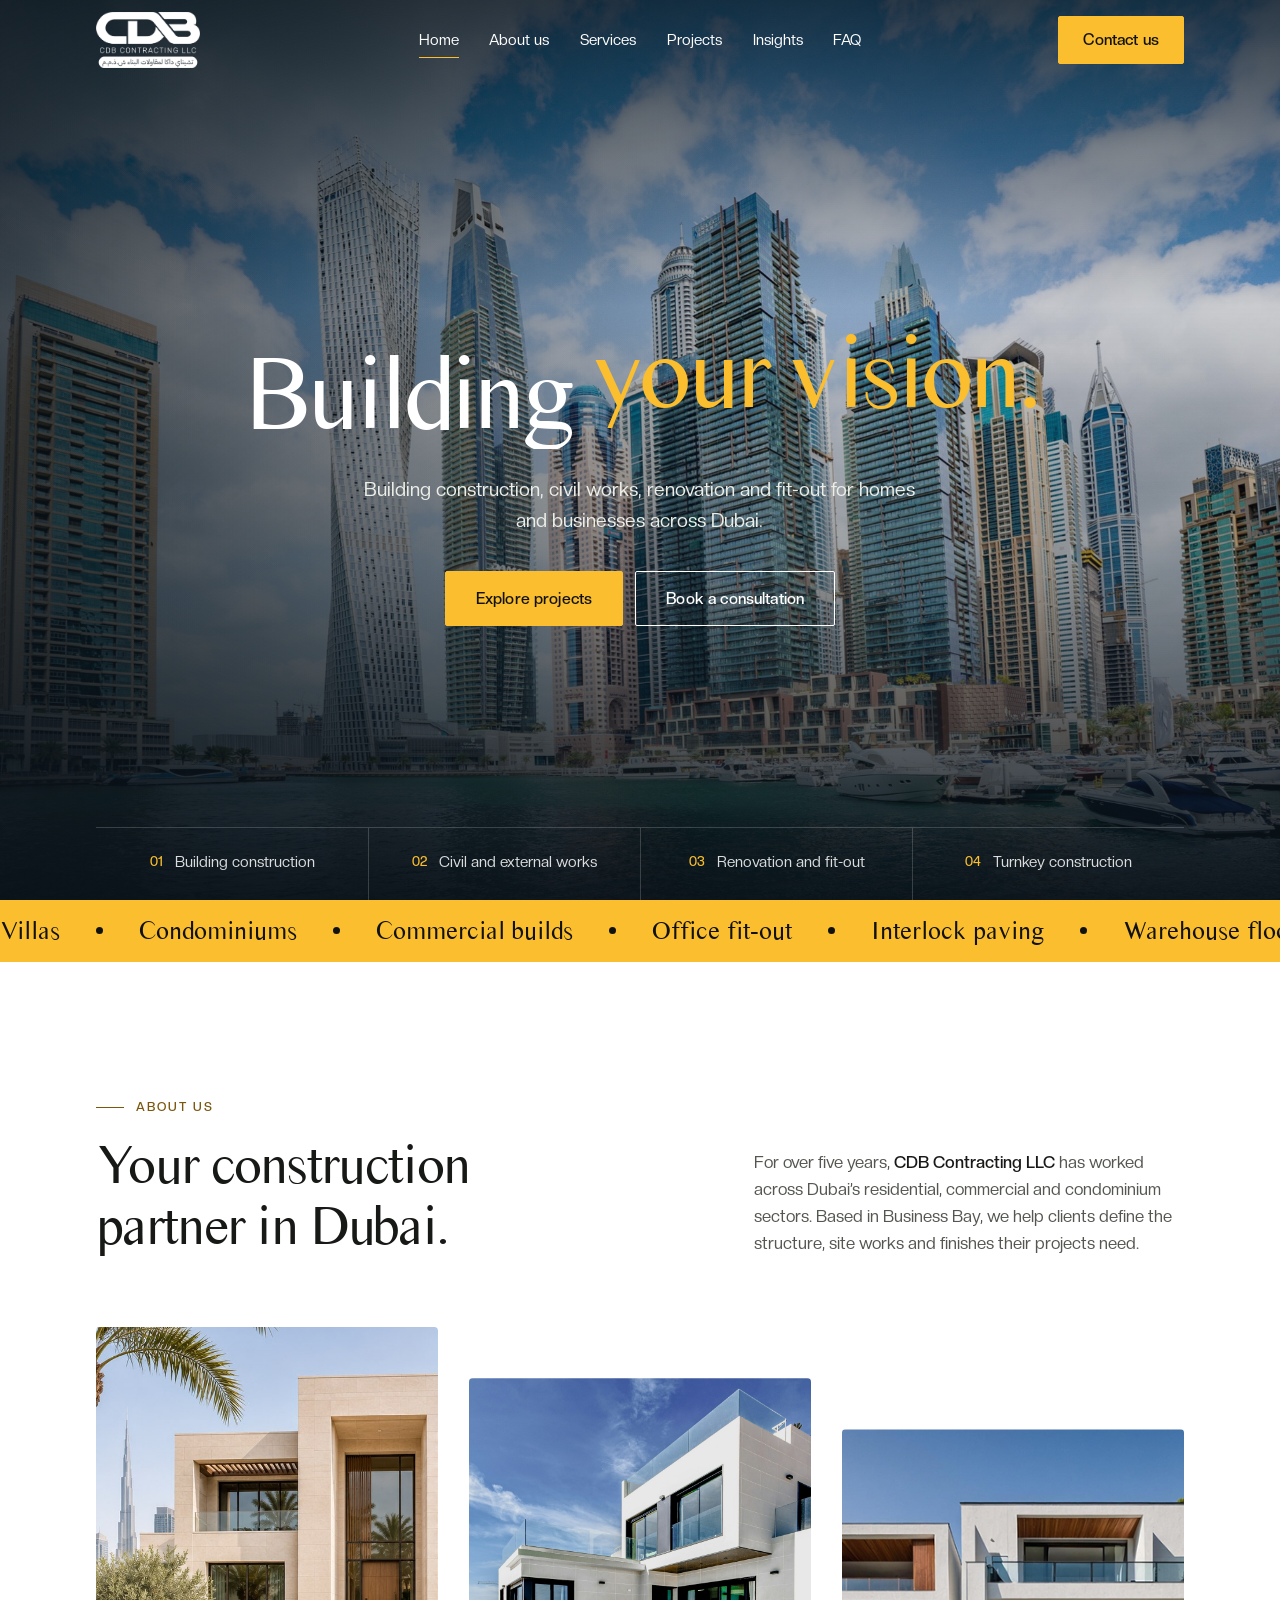
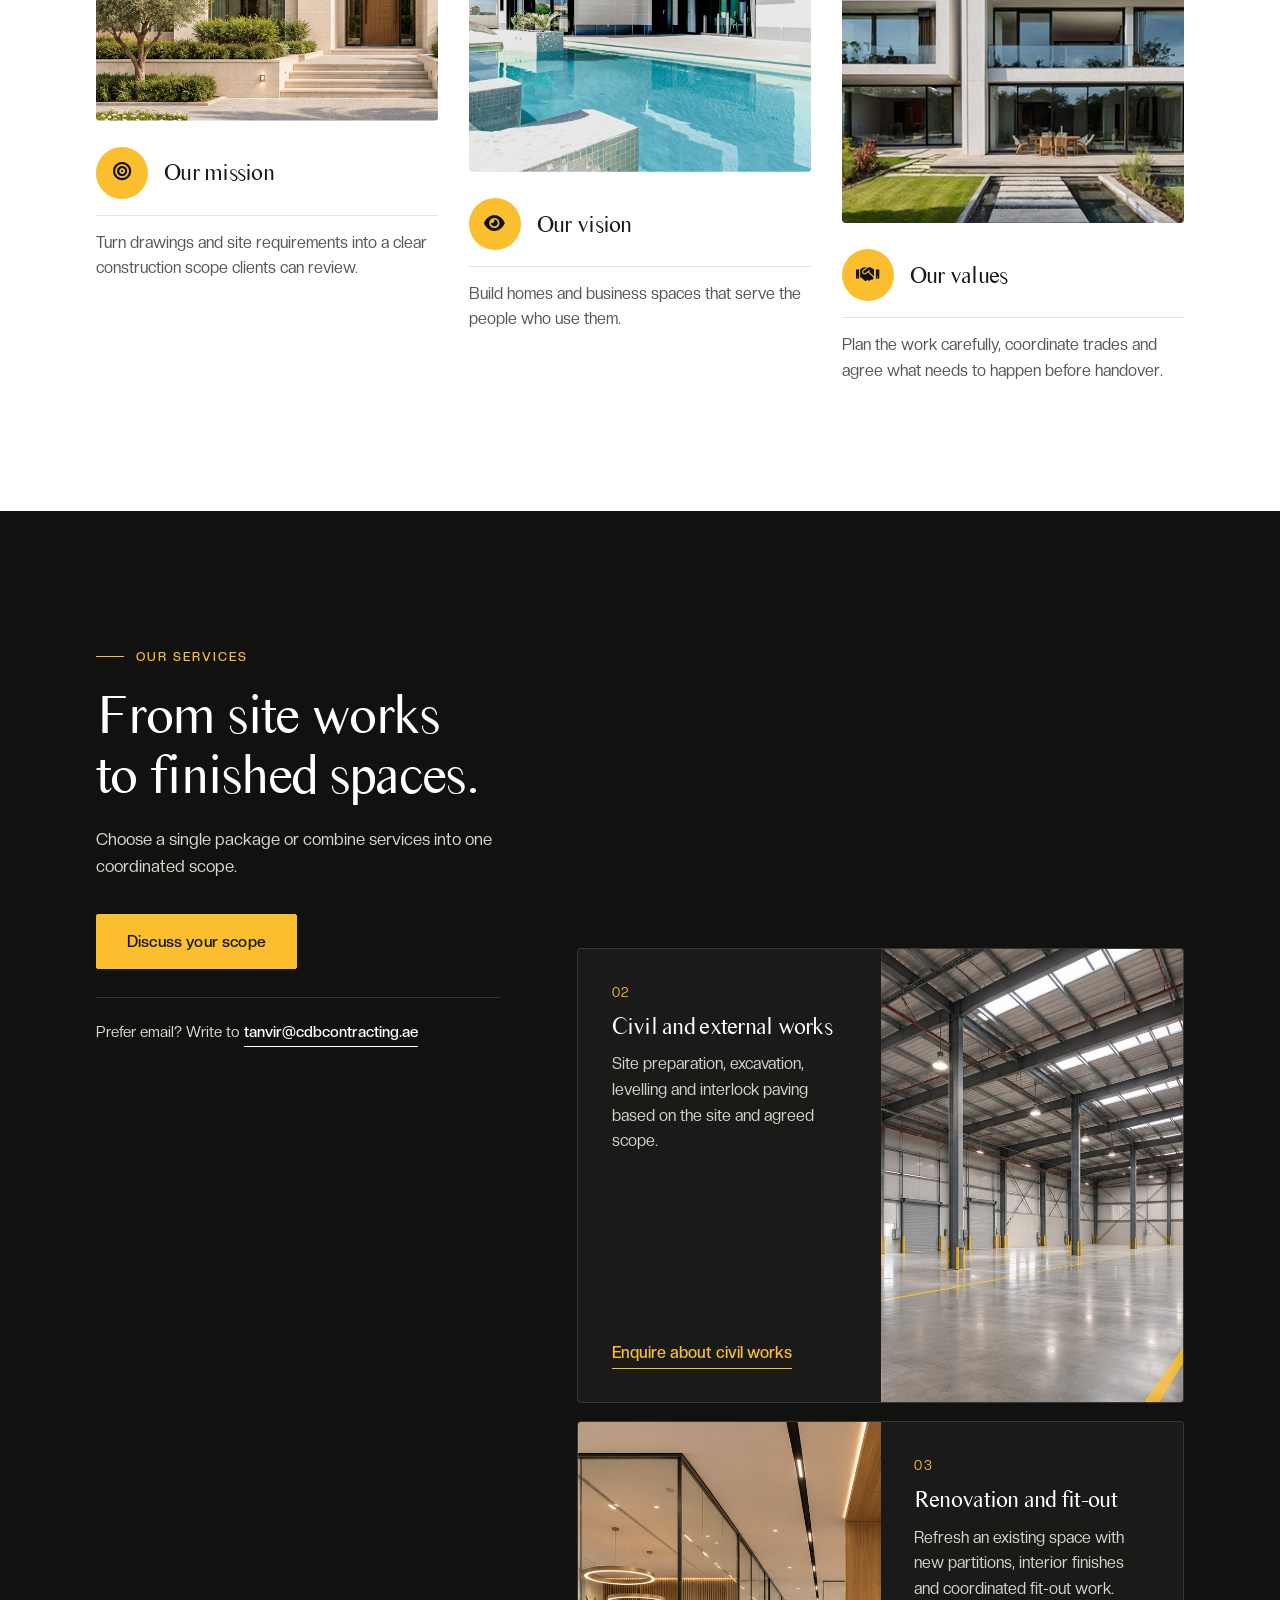
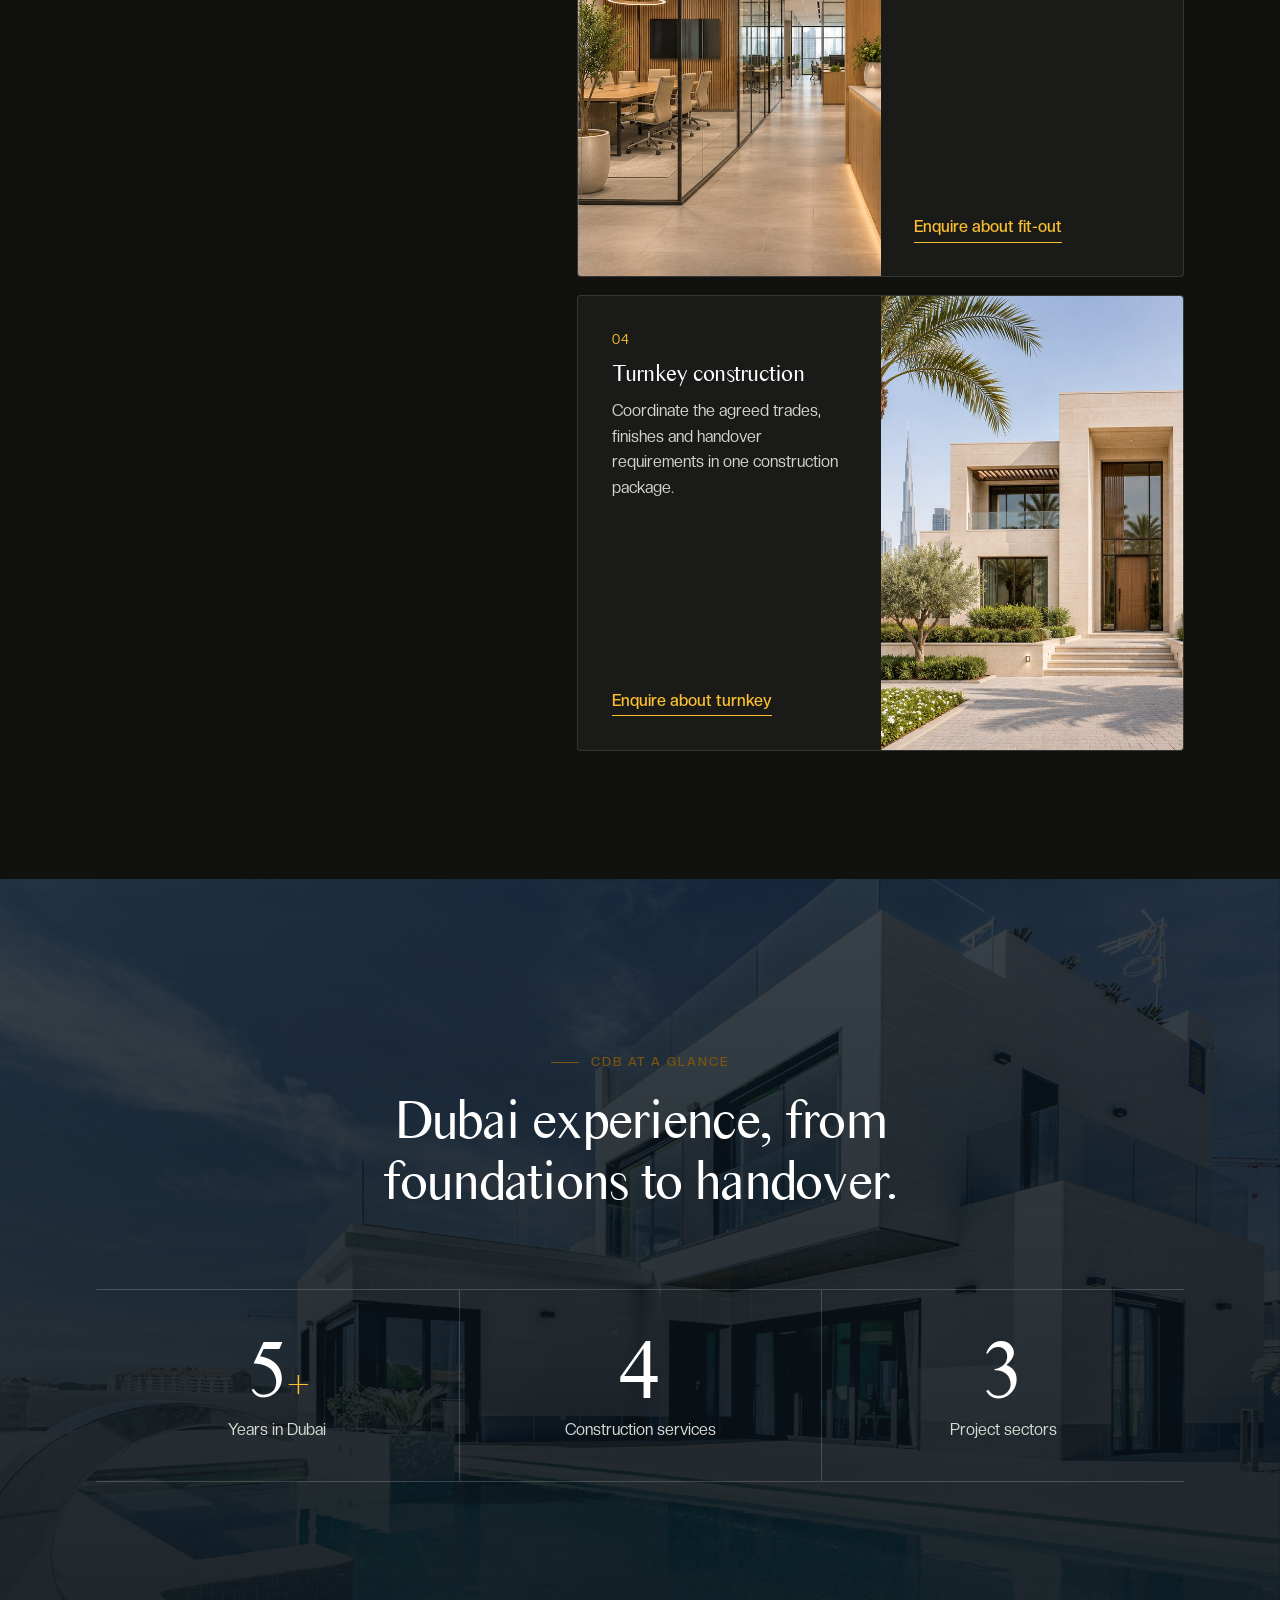
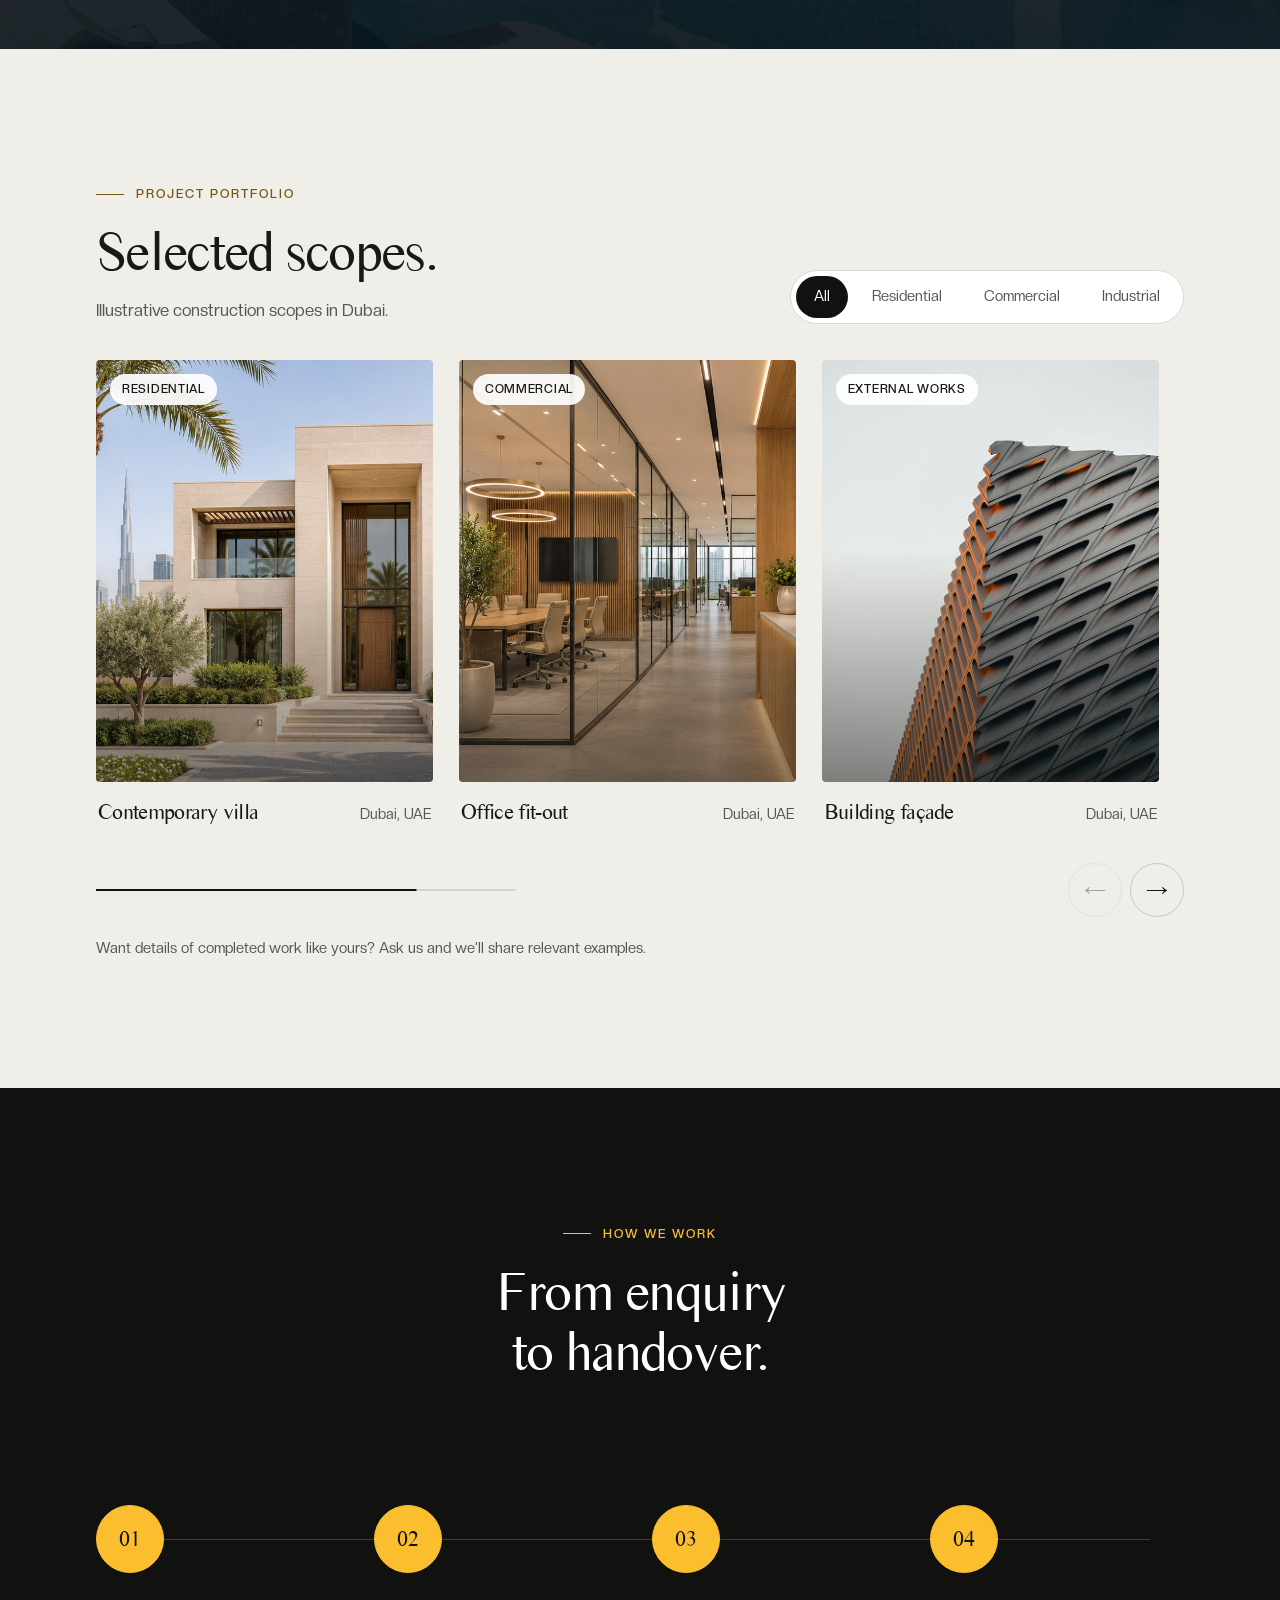
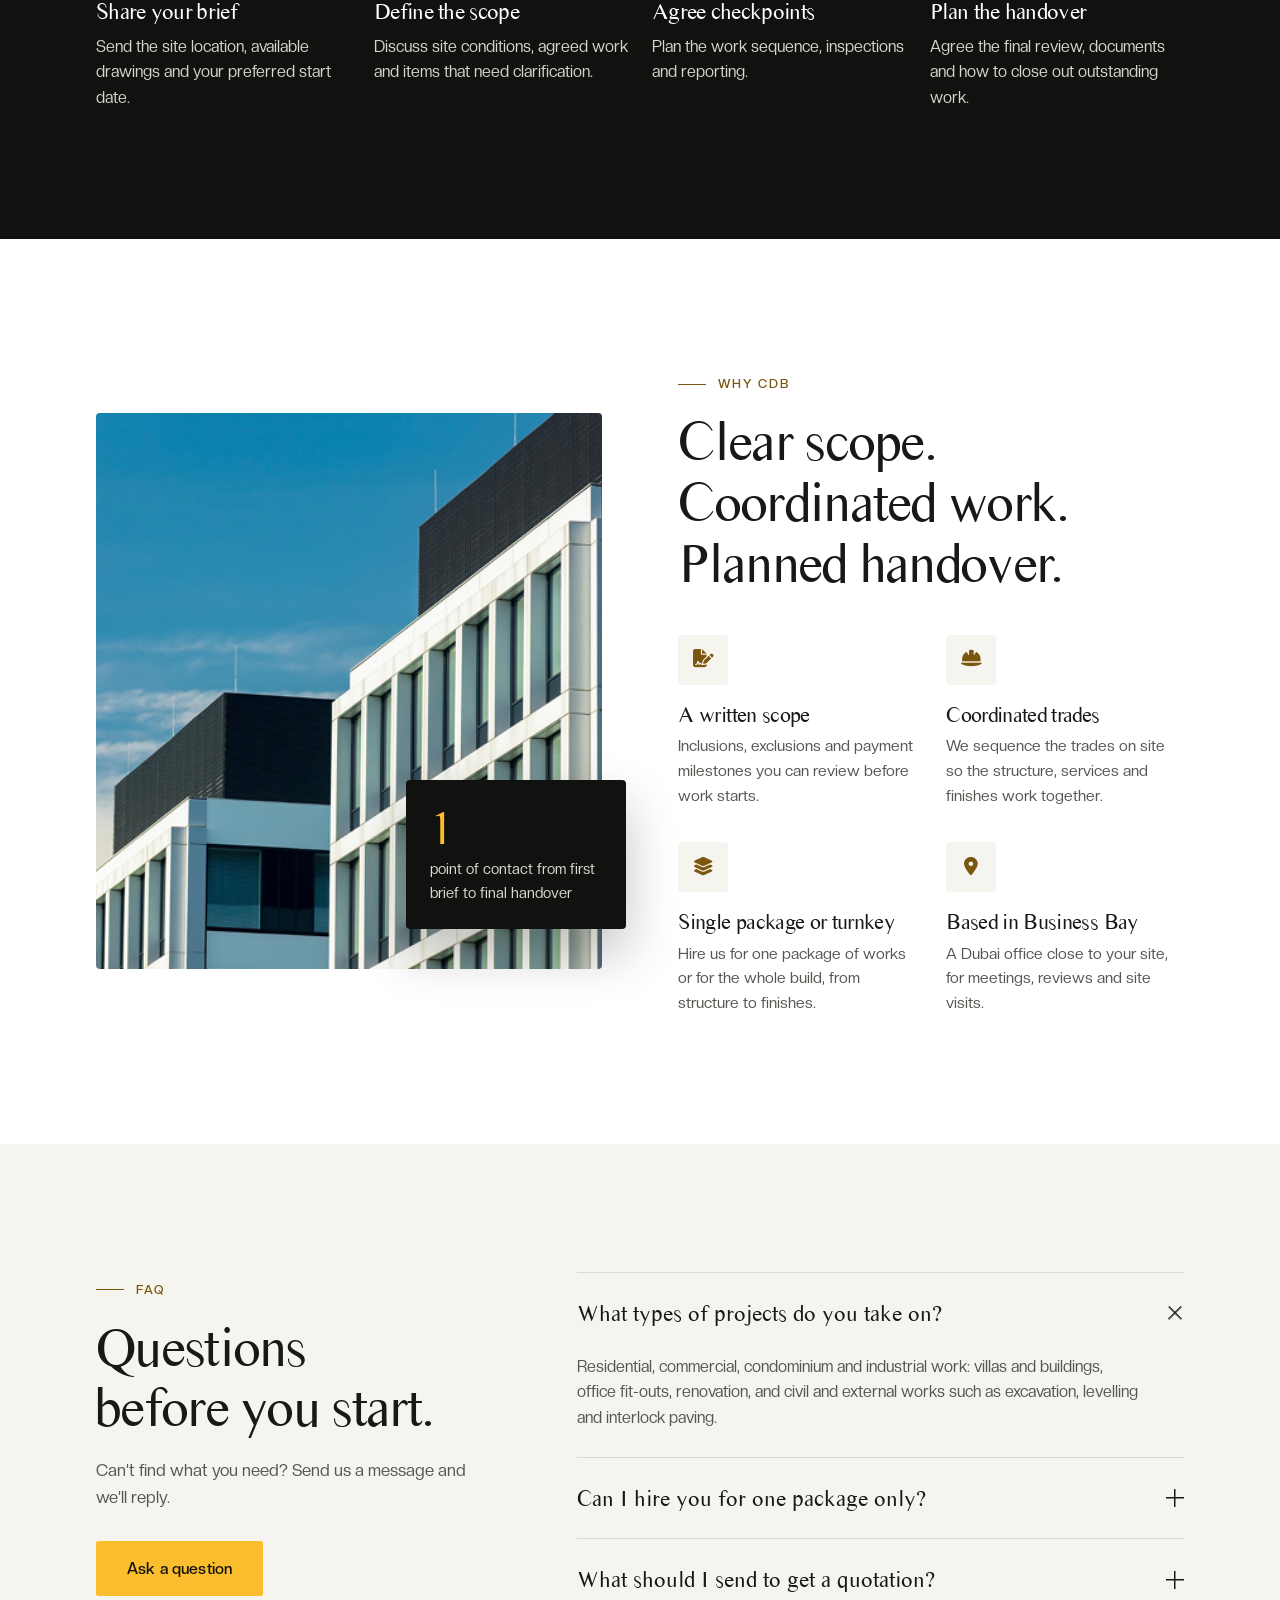
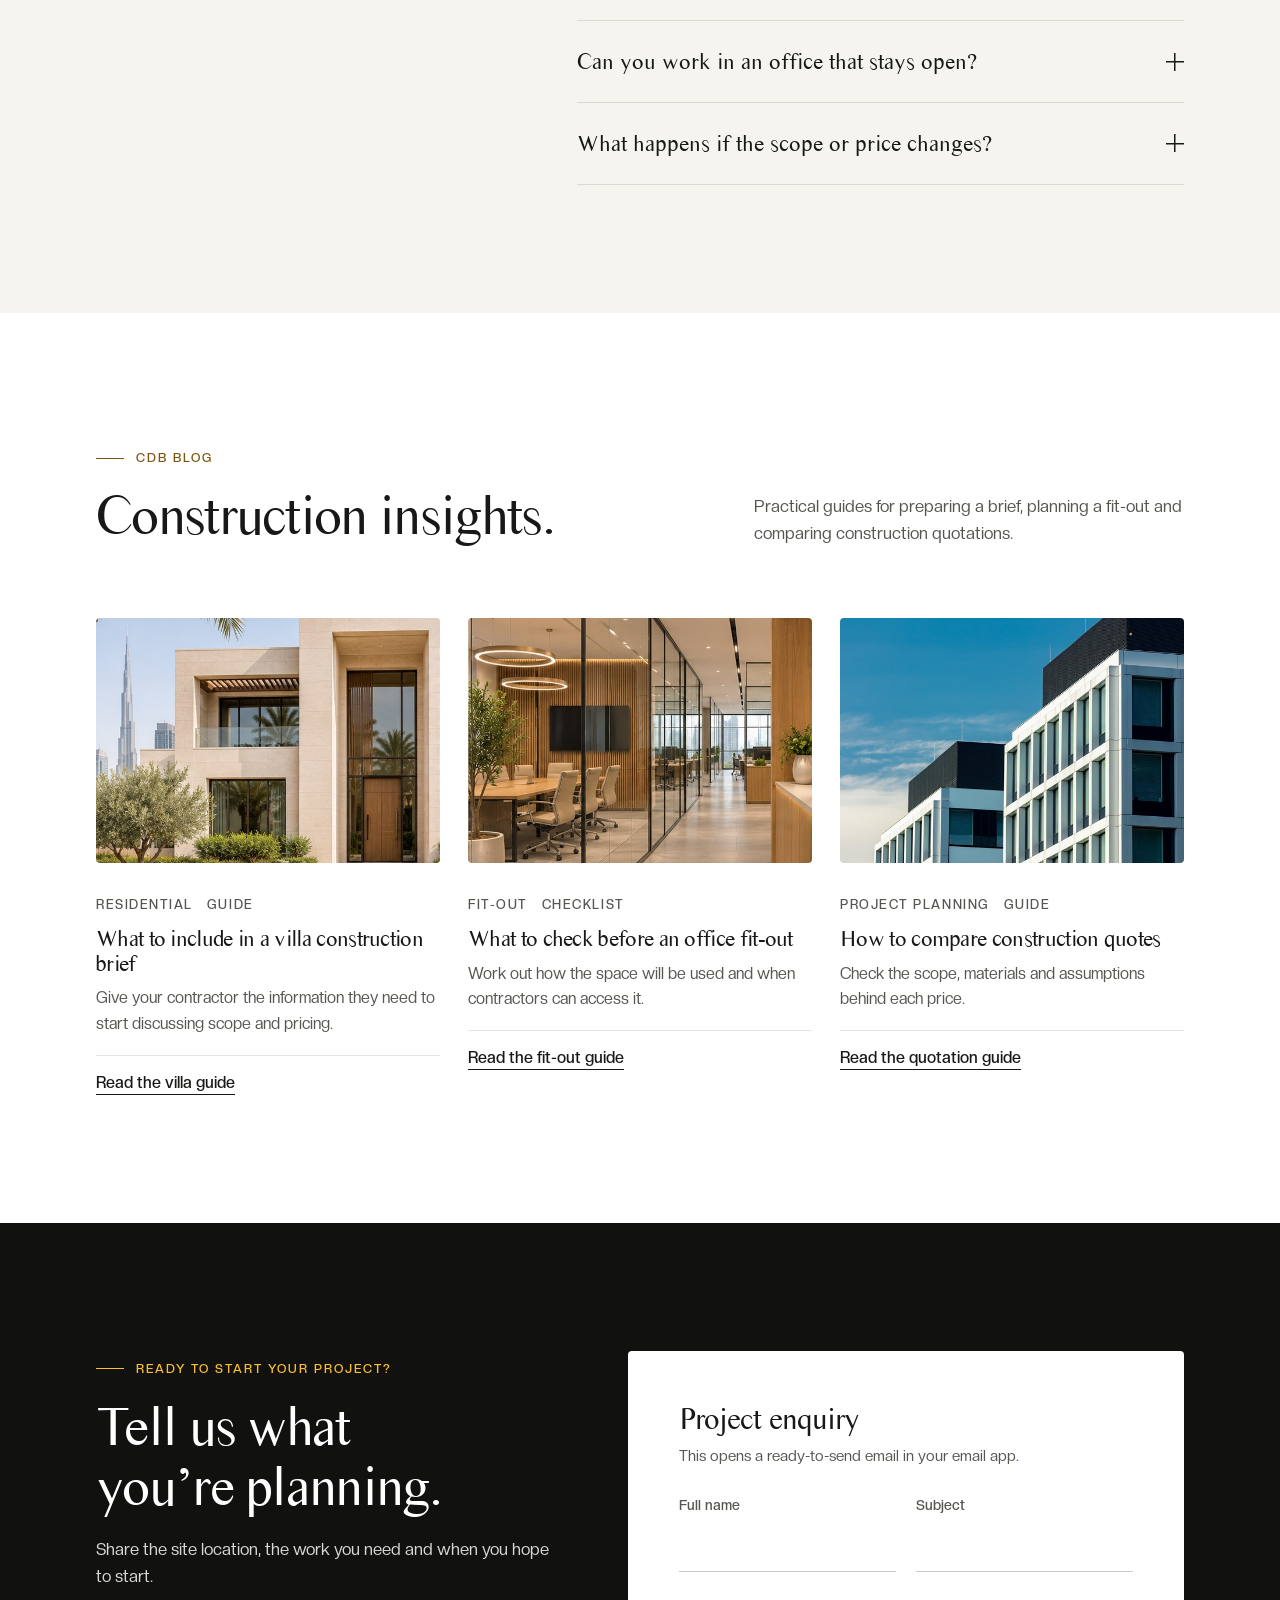
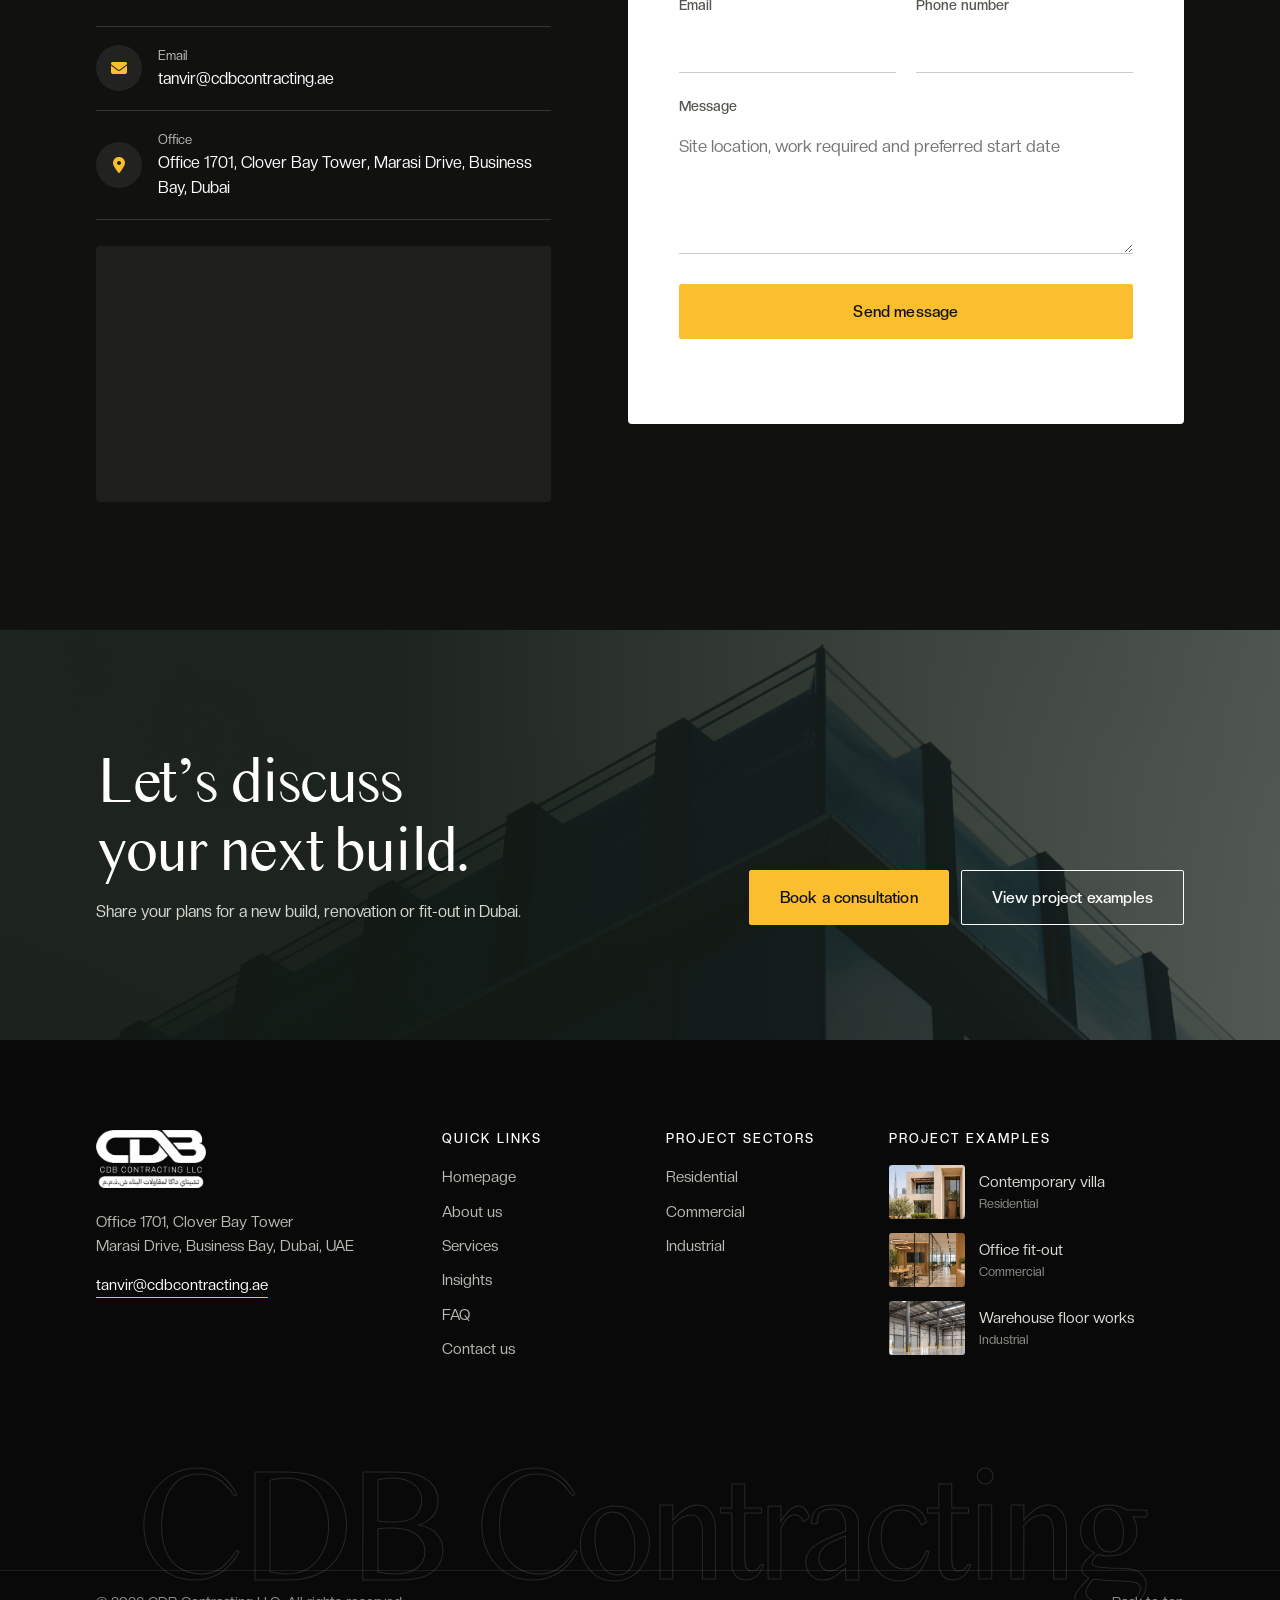
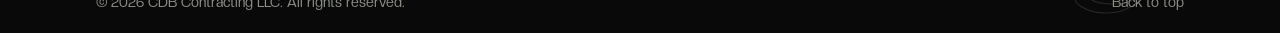
==== home.html @ 9f1231b7 "code update" ====
<!doctype html>
<html lang="en">
  <head>
    <meta charset="utf-8" />
    <meta name="viewport" content="width=device-width, initial-scale=1" />
    <meta
      name="description"
      content="CDB Contracting LLC is a Business Bay-based contractor for building construction, civil works, renovation, fit-out and turnkey projects across Dubai."
    />
    <meta name="theme-color" content="#111210" />
    <title>CDB Contracting LLC | Construction in Dubai</title>
    <link
      rel="preload"
      href="TIMESS__.ttf"
      as="font"
      type="font/ttf"
      crossorigin
    />
    <link
      rel="preload"
      href="CreatoDisplay-Regular.otf"
      as="font"
      type="font/otf"
      crossorigin
    />
    <link rel="preload" href="Herothree.jpg" as="image" />
    <!-- Font Awesome (icons for values, features and contact details) -->
    <link
      rel="stylesheet"
      href="https://cdnjs.cloudflare.com/ajax/libs/font-awesome/6.7.2/css/all.min.css"
    />
    <style>
      /* =========================================================
         Fonts & tokens
         ========================================================= */
      @font-face {
        font-family: TIMESS;
        src: url("TIMESS__.ttf") format("truetype");
        font-display: swap;
      }
      @font-face {
        font-family: "Creato Display";
        src: url("CreatoDisplay-Regular.otf") format("opentype");
        font-weight: 400;
        font-display: swap;
      }
      @font-face {
        font-family: "Creato Display";
        src: url("CreatoDisplay-Medium.otf") format("opentype");
        font-weight: 500;
        font-display: swap;
      }

      :root {
        --ink: #171916;
        --dark: #111210;
        --dark-2: #1a1b18;
        --paper: #ffffff;
        --sand: #f6f4ee;
        --stone: #efeee9;
        --muted: #535750;
        --line: #e5e5df;
        --accent: #fabe2e;
        --accent-2: #ffd774;
        --accent-ink: #7a560e; /* gold text on light backgrounds */
        --header-height: 80px;
        --heading: TIMESS, "Times New Roman", Georgia, serif;
        --body: "Creato Display", system-ui, sans-serif;
        --ease: cubic-bezier(0.2, 0.7, 0.2, 1);
      }

      *,
      *::before,
      *::after {
        box-sizing: border-box;
      }
      [hidden] {
        display: none !important;
      }
      html {
        scroll-behavior: smooth;
        scroll-padding-top: calc(var(--header-height) + 16px);
        -webkit-text-size-adjust: 100%;
      }
      body {
        margin: 0;
        color: var(--ink);
        background: var(--paper);
        font: 400 1rem/1.6 var(--body);
        -webkit-font-smoothing: antialiased;
        overflow-x: clip;
      }
      h1,
      h2,
      h3,
      h4,
      p,
      figure,
      dl,
      dd,
      ol,
      ul,
      blockquote {
        margin: 0;
      }
      ol,
      ul {
        padding: 0;
        list-style: none;
      }
      h1,
      h2,
      h3 {
        font-family: var(--heading);
        font-weight: 400;
        line-height: 1.08;
        letter-spacing: -0.03em;
      }
      h1 {
        font-size: clamp(3.2rem, 8.2vw, 8.4rem);
        line-height: 0.98;
        letter-spacing: -0.045em;
      }
      h2 {
        font-size: clamp(2.3rem, 4.4vw, 4.4rem);
        text-wrap: balance;
      }
      h3 {
        font-size: clamp(1.3rem, 1.9vw, 1.75rem);
      }
      a {
        color: inherit;
        text-decoration: none;
      }
      img {
        display: block;
        max-width: 100%;
        height: auto;
      }
      button,
      input,
      textarea {
        font: inherit;
        color: inherit;
      }
      button {
        cursor: pointer;
      }
      address {
        font-style: normal;
      }
      :focus-visible {
        outline: 3px solid #956407;
        outline-offset: 4px;
      }
      .dark :focus-visible,
      .hero :focus-visible {
        outline-color: var(--accent);
      }
      ::selection {
        background: var(--accent);
        color: var(--dark);
      }

      /* =========================================================
         Layout helpers
         ========================================================= */
      .wrap {
        width: 85%;
        margin-inline: auto;
      }
      .section {
        padding-block: clamp(80px, 10vw, 150px);
      }
      .dark {
        color: #fff;
        background: var(--dark);
      }
      .sand {
        background: var(--sand);
      }
      .tag {
        display: inline-flex;
        align-items: center;
        gap: 12px;
        margin-bottom: 18px;
        color: var(--accent-ink);
        font-size: 0.78rem;
        font-weight: 500;
        letter-spacing: 0.16em;
        text-transform: uppercase;
      }
      .tag::before {
        content: "";
        width: 28px;
        height: 1px;
        background: currentColor;
      }
      .dark .tag,
      .hero .tag {
        color: var(--accent);
      }
      .copy {
        max-width: 58ch;
        color: var(--muted);
        font-size: 1.05rem;
      }
      .dark .copy {
        color: #d9dad3;
      }
      .center {
        text-align: center;
      }
      .center .tag {
        justify-content: center;
      }
      .center .copy {
        margin-inline: auto;
      }
      .head-split {
        display: grid;
        grid-template-columns: minmax(0, 1.15fr) minmax(0, 0.85fr);
        gap: 24px clamp(32px, 6vw, 110px);
        align-items: end;
        margin-bottom: clamp(44px, 5.5vw, 80px);
      }

      /* =========================================================
         Buttons (no icons; fill slides in on hover)
         ========================================================= */
      .button {
        position: relative;
        isolation: isolate;
        overflow: hidden;
        display: inline-flex;
        align-items: center;
        justify-content: center;
        min-height: 54px;
        padding: 14px 30px;
        border: 1px solid var(--accent);
        border-radius: 2px;
        background: var(--accent);
        color: var(--dark);
        font-weight: 500;
        font-size: 0.98rem;
        letter-spacing: 0.01em;
        transition:
          color 0.35s var(--ease),
          border-color 0.35s var(--ease);
      }
      .button::before {
        content: "";
        position: absolute;
        inset: 0;
        z-index: -1;
        background: var(--dark);
        transform: scaleY(0);
        transform-origin: bottom;
        transition: transform 0.4s var(--ease);
      }
      .button:hover {
        color: #fff;
        border-color: var(--dark);
      }
      .button:hover::before {
        transform: scaleY(1);
      }
      .dark .button:hover,
      .hero .button:hover,
      .contact-banner .button:hover {
        color: var(--dark);
        border-color: #fff;
      }
      .dark .button::before,
      .hero .button::before,
      .contact-banner .button::before {
        background: #fff;
      }
      .button.secondary {
        background: transparent;
        color: inherit;
        border-color: currentColor;
      }
      .button.secondary::before {
        background: var(--accent);
      }
      .button.secondary:hover {
        color: var(--dark);
        border-color: var(--accent);
      }
      .text-link {
        display: inline-block;
        padding-bottom: 3px;
        background: linear-gradient(currentColor, currentColor) left bottom /
          100% 1px no-repeat;
        font-weight: 500;
        transition:
          background-size 0.4s var(--ease),
          color 0.2s;
      }
      .text-link:hover {
        background-size: 0 1px;
        background-position: right bottom;
      }

      .skip {
        position: fixed;
        z-index: 60;
        top: 8px;
        left: 8px;
        padding: 10px 15px;
        background: #fff;
        transform: translateY(-160%);
      }
      .skip:focus {
        transform: none;
      }

      /* =========================================================
         Header
         ========================================================= */
      .site-header {
        position: fixed;
        z-index: 30;
        inset: 0 0 auto;
        color: #fff;
        transition:
          background-color 0.3s,
          color 0.3s,
          box-shadow 0.3s,
          transform 0.4s var(--ease);
      }
      .site-header.is-scrolled {
        color: var(--ink);
        background: #fffffff2;
        -webkit-backdrop-filter: blur(12px);
        backdrop-filter: blur(12px);
        box-shadow: 0 1px 0 var(--line);
      }
      .site-header.is-hidden {
        transform: translateY(-100%);
      }
      .header-inner {
        min-height: var(--header-height);
        display: grid;
        grid-template-columns: 1fr auto 1fr;
        align-items: center;
        gap: 24px;
      }
      .brand {
        display: block;
        width: fit-content;
      }
      .brand img {
        width: 104px;
        filter: brightness(0) invert(1);
        transition: filter 0.3s;
      }
      .site-header.is-scrolled .brand img {
        filter: brightness(0);
      }
      .nav-menu {
        display: flex;
        align-items: center;
        gap: clamp(18px, 2.4vw, 40px);
        font-size: 0.95rem;
      }
      .nav-menu a {
        position: relative;
        padding-block: 8px;
      }
      .nav-menu a::after {
        content: "";
        position: absolute;
        left: 0;
        right: 0;
        bottom: 2px;
        height: 1px;
        background: var(--accent);
        transform: scaleX(0);
        transform-origin: right;
        transition: transform 0.35s var(--ease);
      }
      .nav-menu a:hover::after,
      .nav-menu a[aria-current="true"]::after {
        transform: scaleX(1);
        transform-origin: left;
      }
      .header-actions {
        justify-self: end;
        display: flex;
        align-items: center;
        gap: 10px;
      }
      .header-actions .button {
        min-height: 46px;
        padding: 10px 24px;
      }
      .site-header:not(.is-scrolled) .header-actions .button:hover {
        color: var(--dark);
        border-color: #fff;
      }
      .site-header:not(.is-scrolled) .header-actions .button::before {
        background: #fff;
      }
      .menu-btn {
        display: none;
        place-items: center;
        width: 46px;
        height: 46px;
        border: 1px solid currentColor;
        border-radius: 2px;
        background: transparent;
      }
      .menu-btn span,
      .menu-btn span::before,
      .menu-btn span::after {
        display: block;
        position: relative;
        width: 18px;
        height: 1.5px;
        background: currentColor;
        transition:
          transform 0.3s var(--ease),
          background-color 0.2s;
      }
      .menu-btn span::before,
      .menu-btn span::after {
        content: "";
        position: absolute;
        left: 0;
      }
      .menu-btn span::before {
        top: -6px;
      }
      .menu-btn span::after {
        top: 6px;
      }
      .menu-btn[aria-expanded="true"] span {
        background: transparent;
      }
      .menu-btn[aria-expanded="true"] span::before {
        transform: translateY(6px) rotate(45deg);
      }
      .menu-btn[aria-expanded="true"] span::after {
        transform: translateY(-6px) rotate(-45deg);
      }

      /* =========================================================
         Hero
         ========================================================= */
      .hero {
        position: relative;
        isolation: isolate;
        overflow: hidden;
        min-height: max(720px, 100vh);
        min-height: max(720px, 100svh);
        display: flex;
        flex-direction: column;
        justify-content: flex-end;
        padding-top: calc(var(--header-height) + 40px);
        color: #fff;
        background: var(--dark);
      }
      .hero-bg {
        position: absolute;
        inset: 0;
        z-index: -2;
        overflow: hidden;
        background: var(--dark);
      }
      .hero-bg img,
      .hero-video {
        position: absolute;
        inset: 0;
        width: 100%;
        height: 100%;
        object-fit: cover;
      }
      .hero-bg img {
        animation: kenburns 18s ease-out both;
      }
      /* video fades in over the photo once it is actually playing */
      .hero-video {
        opacity: 0;
        transform: scale(1.04);
        transition:
          opacity 1.2s ease,
          transform 6s ease-out;
      }
      .hero.has-video .hero-video {
        opacity: 1;
        transform: scale(1);
      }
      .hero-grain {
        position: absolute;
        inset: 0;
        z-index: -1;
        pointer-events: none;
        opacity: 0.18;
        mix-blend-mode: overlay;
        background-image: url("data:image/svg+xml,%3Csvg xmlns='http://www.w3.org/2000/svg' width='160' height='160'%3E%3Cfilter id='n'%3E%3CfeTurbulence type='fractalNoise' baseFrequency='.85' numOctaves='2' stitchTiles='stitch'/%3E%3C/filter%3E%3Crect width='100%25' height='100%25' filter='url(%23n)'/%3E%3C/svg%3E");
      }
      .video-toggle {
        position: absolute;
        right: 7.5%;
        top: calc(var(--header-height) + 24px);
        z-index: 2;
        display: none;
        align-items: center;
        gap: 10px;
        min-height: 44px;
        padding: 6px 16px 6px 6px;
        border: 1px solid #ffffff40;
        border-radius: 999px;
        background: #11121059;
        -webkit-backdrop-filter: blur(10px);
        backdrop-filter: blur(10px);
        color: #fff;
        font-size: 0.85rem;
        transition:
          background-color 0.25s,
          border-color 0.25s;
      }
      .hero.has-video .video-toggle {
        display: inline-flex;
      }
      .video-toggle:hover {
        background: #111210b3;
        border-color: var(--accent);
      }
      .video-toggle i {
        display: grid;
        place-items: center;
        width: 32px;
        height: 32px;
        border-radius: 50%;
        background: var(--accent);
        color: var(--dark);
        font-size: 0.75rem;
      }
      .video-toggle .fa-play {
        padding-left: 2px;
      }
      .video-toggle[data-playing="true"] .fa-play,
      .video-toggle[data-playing="false"] .fa-pause {
        display: none;
      }
      @keyframes kenburns {
        from {
          transform: scale(1.14);
        }
        to {
          transform: scale(1);
        }
      }
      .hero::after {
        content: "";
        position: absolute;
        inset: 0;
        z-index: -1;
        pointer-events: none;
        background:
          linear-gradient(
            180deg,
            #0b161ecc 0%,
            #0b161e33 34%,
            #0b161e66 62%,
            #0a1219f2 100%
          ),
          linear-gradient(90deg, #0a1219b3, transparent 60%);
      }
      .hero > .wrap {
        flex: 1;
        display: flex;
        flex-direction: column;
      }
      .hero-main {
        flex: 1;
        display: grid;
        place-items: center;
        text-align: center;
        padding-block: clamp(30px, 6vh, 70px);
      }
      .hero-main > div {
        display: flex;
        flex-direction: column;
        align-items: center;
      }
      .hero h1 {
        max-width: none;
      }
      .hero .tag::after {
        content: "";
        width: 28px;
        height: 1px;
        background: currentColor;
      }
      .hero h1 .line {
        display: block;
        overflow: hidden;
        padding-bottom: 0.04em;
      }
      .hero h1 .line > span {
        display: inline-block;
        animation: rise 1.1s var(--ease) both;
      }
      .hero h1 .line:nth-child(2) > span {
        animation-delay: 0.12s;
        color: var(--accent);
      }
      .hero .copy {
        margin-top: 26px;
        color: #eceee8;
        font-size: clamp(1.05rem, 1.5vw, 1.3rem);
        max-width: 46ch;
        margin-inline: auto;
        animation: fade 1s 0.35s both;
      }
      .hero-actions {
        display: flex;
        flex-wrap: wrap;
        justify-content: center;
        gap: 12px;
        margin-top: 34px;
        animation: fade 1s 0.5s both;
      }
      .hero-services {
        display: grid;
        grid-template-columns: repeat(4, minmax(0, 1fr));
        border-top: 1px solid #ffffff2e;
        animation: fade 1s 0.8s both;
      }
      .hero-services a {
        position: relative;
        display: flex;
        justify-content: center;
        align-items: center;
        gap: 12px;
        padding: 22px 16px 26px;
        font-size: 0.95rem;
        color: #ffffffd9;
        transition: color 0.3s;
      }
      .hero-services a + a {
        border-left: 1px solid #ffffff2e;
      }
      .hero-services b {
        order: -1;
      }
      .hero-services a::before {
        content: "";
        position: absolute;
        left: 0;
        right: 0;
        top: -1px;
        height: 2px;
        background: var(--accent);
        transform: scaleX(0);
        transform-origin: left;
        transition: transform 0.45s var(--ease);
      }
      .hero-services a:hover {
        color: #fff;
      }
      .hero-services a:hover::before {
        transform: scaleX(1);
      }
      .hero-services b {
        font-weight: 500;
        color: var(--accent);
        font-size: 0.8rem;
      }
      @keyframes rise {
        from {
          transform: translateY(105%);
        }
      }
      @keyframes fade {
        from {
          opacity: 0;
          transform: translateY(20px);
        }
      }

      /* =========================================================
         Ticker
         ========================================================= */
      .ticker {
        overflow: hidden;
        background: var(--accent);
        color: var(--dark);
      }
      .ticker-track {
        display: flex;
        width: max-content;
        animation: ticker 40s linear infinite;
      }
      .ticker ul {
        display: flex;
      }
      .ticker li {
        display: flex;
        align-items: center;
        gap: 36px;
        padding: 18px 36px 18px 0;
        font: 400 clamp(1.25rem, 2vw, 1.7rem)/1 var(--heading);
        white-space: nowrap;
      }
      .ticker li::after {
        content: "";
        width: 7px;
        height: 7px;
        border-radius: 50%;
        background: var(--dark);
      }
      .ticker:hover .ticker-track {
        animation-play-state: paused;
      }
      @keyframes ticker {
        to {
          transform: translateX(-50%);
        }
      }

      /* =========================================================
         About
         ========================================================= */
      .about-heading h2 {
        max-width: 15ch;
      }
      .about-heading .copy strong {
        color: var(--ink);
        font-weight: 500;
      }
      .values {
        display: grid;
        grid-template-columns: repeat(3, minmax(0, 1fr));
        gap: clamp(16px, 2.4vw, 36px);
      }
      .value-card {
        display: flex;
        flex-direction: column;
      }
      .value-card figure {
        position: relative;
        overflow: hidden;
        border-radius: 4px;
      }
      .value-card img {
        width: 100%;
        aspect-ratio: 4 / 4.6;
        object-fit: cover;
        transition: transform 1.2s var(--ease);
      }
      .value-card:hover img {
        transform: scale(1.05);
      }
      .value-card:nth-child(2) {
        margin-top: clamp(0px, 4vw, 60px);
      }
      .value-card:nth-child(3) {
        margin-top: clamp(0px, 8vw, 120px);
      }
      .value-copy {
        padding-top: 26px;
      }
      .value-head {
        display: flex;
        align-items: center;
        gap: 16px;
        padding-bottom: 16px;
        margin-bottom: 14px;
        border-bottom: 1px solid var(--line);
      }
      .mark {
        display: grid;
        place-items: center;
        flex: 0 0 52px;
        height: 52px;
        border-radius: 50%;
        color: var(--dark);
        background: var(--accent);
        font-size: 1.15rem;
        transition:
          background-color 0.35s,
          color 0.35s,
          transform 0.5s var(--ease);
      }
      .value-card:hover .mark {
        background: var(--dark);
        color: var(--accent);
        transform: rotate(-12deg);
      }
      .value-copy p {
        color: var(--muted);
      }

      /* =========================================================
         Services
         ========================================================= */
      .services-layout {
        display: grid;
        grid-template-columns: minmax(0, 0.8fr) minmax(0, 1.2fr);
        gap: clamp(40px, 6vw, 110px);
        align-items: start;
      }
      .services-side {
        position: sticky;
        top: calc(var(--header-height) + 40px);
      }
      .services-side .copy {
        margin-top: 20px;
      }
      .services-side .button {
        margin-top: 34px;
      }
      .services-side .contact-line {
        margin-top: 28px;
        padding-top: 22px;
        border-top: 1px solid #ffffff26;
        color: #d9dad3;
        font-size: 0.95rem;
      }
      .services-side .contact-line a {
        color: #fff;
      }
      .service-list {
        display: grid;
        gap: 18px;
      }
      .service-card {
        display: grid;
        grid-template-columns: minmax(0, 1fr) minmax(0, 1fr);
        border: 1px solid #ffffff1f;
        border-radius: 4px;
        overflow: hidden;
        background: var(--dark-2);
        transition:
          border-color 0.35s,
          transform 0.5s var(--ease);
      }
      .service-card:hover {
        border-color: #fabe2e80;
        transform: translateY(-4px);
      }
      .service-card figure {
        overflow: hidden;
      }
      .service-card img {
        width: 100%;
        height: 100%;
        min-height: 260px;
        object-fit: cover;
        transition: transform 1.2s var(--ease);
      }
      .service-card:hover img {
        transform: scale(1.06);
      }
      .service-body {
        display: flex;
        flex-direction: column;
        padding: clamp(24px, 2.6vw, 36px);
      }
      .service-index {
        color: var(--accent);
        font-size: 0.82rem;
        letter-spacing: 0.14em;
      }
      .service-body h3 {
        margin-top: 10px;
      }
      .service-body p {
        margin-top: 12px;
        color: #d4d5cd;
      }
      .service-body .text-link {
        margin-top: auto;
        padding-top: 22px;
        align-self: flex-start;
        color: var(--accent);
        background-position: left calc(100% - 0px);
      }
      .service-card:nth-child(even) figure {
        order: 2;
      }

      /* =========================================================
         Experience (stats)
         ========================================================= */
      .experience {
        position: relative;
        isolation: isolate;
        overflow: hidden;
        padding-block: clamp(100px, 13vw, 190px);
        color: #fff;
        background: var(--dark);
      }
      .experience-bg {
        position: absolute;
        inset: -12% 0;
        z-index: -2;
        background: url("home.jpg") center / cover no-repeat;
        will-change: transform;
      }
      .experience::after {
        content: "";
        position: absolute;
        inset: 0;
        z-index: -1;
        background: linear-gradient(#0d1821cc, #080f15e6);
      }
      .experience h2 {
        max-width: 20ch;
        margin-inline: auto;
      }
      .stats {
        display: grid;
        grid-template-columns: repeat(3, minmax(0, 1fr));
        margin-top: clamp(44px, 6vw, 80px);
        border-block: 1px solid #ffffff2e;
      }
      .stats div {
        display: flex;
        flex-direction: column-reverse;
        gap: 6px;
        padding: clamp(26px, 3vw, 44px) 12px;
      }
      .stats div + div {
        border-left: 1px solid #ffffff2e;
      }
      .stats dd {
        font: 400 clamp(3rem, 6.5vw, 6rem)/1 var(--heading);
        color: #fff;
      }
      .stats dd small {
        font-size: 0.45em;
        color: var(--accent);
      }
      .stats dt {
        color: #d9dad3;
      }

      /* =========================================================
         Portfolio
         ========================================================= */
      .portfolio {
        background: var(--stone);
      }
      .portfolio-heading {
        display: flex;
        flex-wrap: wrap;
        align-items: end;
        justify-content: space-between;
        gap: 24px;
        margin-bottom: 36px;
      }
      .portfolio-heading .copy {
        margin-top: 14px;
      }
      .filters {
        display: flex;
        flex-wrap: wrap;
        gap: 6px;
        padding: 5px;
        border: 1px solid #dad9d2;
        border-radius: 999px;
        background: #fff;
      }
      .filters button {
        min-height: 42px;
        padding: 8px 18px;
        border: 0;
        border-radius: 999px;
        background: transparent;
        font-size: 0.92rem;
        color: var(--muted);
        transition:
          background-color 0.25s,
          color 0.25s;
      }
      .filters button:hover {
        color: var(--ink);
      }
      .filters button[aria-pressed="true"] {
        background: var(--dark);
        color: #fff;
      }
      .portfolio-carousel {
        --slide-width: 31cqw;
        container-type: inline-size;
        position: relative;
      }
      .project-grid {
        display: flex;
        gap: clamp(14px, 2vw, 30px);
        overflow-x: auto;
        overscroll-behavior-inline: contain;
        scroll-snap-type: x mandatory;
        scrollbar-width: none;
      }
      .project-grid::-webkit-scrollbar {
        display: none;
      }
      .project-card {
        flex: 0 0 var(--slide-width);
        min-width: 0;
        scroll-snap-align: start;
      }
      .project-image {
        position: relative;
        overflow: hidden;
        aspect-ratio: 4 / 5;
        border-radius: 4px;
        background: #dfe1de;
      }
      .project-image img {
        width: 100%;
        height: 100%;
        object-fit: cover;
        transition: transform 1s var(--ease);
      }
      .project-image::after {
        content: "";
        position: absolute;
        inset: 0;
        background: linear-gradient(0deg, #111210e6 0%, #11121000 55%);
        opacity: 0.55;
        transition: opacity 0.45s;
      }
      .project-card:hover .project-image img,
      .project-card:focus-within .project-image img {
        transform: scale(1.06);
      }
      .project-card:hover .project-image::after,
      .project-card:focus-within .project-image::after {
        opacity: 1;
      }
      .project-category {
        position: absolute;
        top: 14px;
        left: 14px;
        z-index: 1;
        padding: 6px 12px;
        border-radius: 999px;
        background: #ffffffeb;
        color: var(--ink);
        font-size: 0.75rem;
        font-weight: 500;
        letter-spacing: 0.06em;
        text-transform: uppercase;
      }
      .project-hover {
        position: absolute;
        left: 20px;
        right: 20px;
        bottom: 20px;
        z-index: 1;
        color: #fff;
        opacity: 0;
        transform: translateY(14px);
        transition:
          opacity 0.45s,
          transform 0.45s var(--ease);
      }
      .project-hover p {
        font-size: 0.95rem;
        color: #ecece6;
      }
      .project-hover span {
        display: inline-block;
        margin-top: 12px;
        color: var(--accent);
        font-weight: 500;
        border-bottom: 1px solid var(--accent);
      }
      .project-card:hover .project-hover,
      .project-card:focus-within .project-hover {
        opacity: 1;
        transform: none;
      }
      .project-card figcaption {
        display: flex;
        justify-content: space-between;
        align-items: baseline;
        gap: 12px;
        padding: 18px 2px 4px;
      }
      .project-card h3 {
        font-size: clamp(1.25rem, 1.7vw, 1.6rem);
      }
      .project-card h3 a::after {
        content: "";
        position: absolute;
        inset: 0;
        z-index: 2;
      }
      .project-card {
        position: relative;
      }
      .project-card figcaption p {
        color: var(--muted);
        font-size: 0.9rem;
        white-space: nowrap;
      }
      .portfolio-foot {
        display: flex;
        align-items: center;
        justify-content: space-between;
        gap: 20px;
        margin-top: 34px;
      }
      .portfolio-progress {
        flex: 1;
        max-width: 420px;
        height: 2px;
        background: #d6d5cd;
        overflow: hidden;
      }
      .portfolio-progress span {
        display: block;
        height: 100%;
        background: var(--dark);
        transform-origin: left;
        transform: scaleX(var(--p, 0.3));
        transition: transform 0.2s;
      }
      .portfolio-nav {
        display: flex;
        gap: 8px;
      }
      .portfolio-arrow {
        display: grid;
        place-items: center;
        width: 54px;
        height: 54px;
        border: 1px solid #c9c8bf;
        border-radius: 50%;
        background: transparent;
        color: var(--ink);
        font: 400 1.4rem/1 var(--heading);
        transition:
          background-color 0.25s,
          border-color 0.25s,
          color 0.25s;
      }
      .portfolio-arrow:hover:not(:disabled) {
        background: var(--dark);
        border-color: var(--dark);
        color: #fff;
      }
      .portfolio-arrow:disabled {
        opacity: 0.35;
        cursor: default;
      }
      .portfolio-note {
        margin-top: 20px;
        color: var(--muted);
        font-size: 0.92rem;
      }

      /* =========================================================
         Approach (timeline)
         ========================================================= */
      .approach .center h2 {
        max-width: 16ch;
        margin-inline: auto;
      }
      .approach .center .copy {
        margin-top: 18px;
      }
      .steps {
        position: relative;
        display: grid;
        grid-template-columns: repeat(4, minmax(0, 1fr));
        gap: 24px;
        margin-top: clamp(50px, 6vw, 90px);
        counter-reset: step;
      }
      .steps::before {
        content: "";
        position: absolute;
        top: 34px;
        left: 34px;
        right: 34px;
        height: 1px;
        background: #ffffff2e;
      }
      .steps li {
        position: relative;
      }
      .step-no {
        position: relative;
        display: grid;
        place-items: center;
        width: 68px;
        height: 68px;
        border-radius: 50%;
        border: 1px solid #ffffff40;
        background: var(--dark);
        font: 400 1.4rem/1 var(--heading);
        color: var(--accent);
        transition:
          background-color 0.4s,
          color 0.4s,
          border-color 0.4s;
      }
      .steps li:hover .step-no,
      .steps li.is-on .step-no {
        background: var(--accent);
        border-color: var(--accent);
        color: var(--dark);
      }
      .steps h3 {
        margin-top: 26px;
        font-size: clamp(1.35rem, 1.8vw, 1.7rem);
      }
      .steps p {
        margin-top: 10px;
        color: #d4d5cd;
        max-width: 30ch;
      }

      /* =========================================================
         Why CDB (features)
         ========================================================= */
      .why-layout {
        display: grid;
        grid-template-columns: minmax(0, 1fr) minmax(0, 1fr);
        gap: clamp(40px, 6vw, 100px);
        align-items: center;
      }
      .why-media {
        position: relative;
      }
      .why-media img {
        width: 100%;
        aspect-ratio: 4 / 4.4;
        object-fit: cover;
        border-radius: 4px;
      }
      .why-badge {
        position: absolute;
        right: -24px;
        bottom: 40px;
        width: 220px;
        padding: 24px;
        border-radius: 4px;
        background: var(--dark);
        color: #fff;
        box-shadow: 0 24px 50px #11121040;
      }
      .why-badge strong {
        display: block;
        font: 400 3rem/1 var(--heading);
        color: var(--accent);
      }
      .why-badge span {
        display: block;
        margin-top: 6px;
        color: #d9dad3;
        font-size: 0.92rem;
      }
      .features {
        display: grid;
        grid-template-columns: 1fr 1fr;
        gap: 34px 30px;
        margin-top: 40px;
      }
      .feature i {
        display: grid;
        place-items: center;
        width: 50px;
        height: 50px;
        border-radius: 4px;
        background: var(--sand);
        color: var(--accent-ink);
        font-size: 1.15rem;
      }
      .feature h3 {
        margin-top: 18px;
        font-size: 1.35rem;
      }
      .feature p {
        margin-top: 8px;
        color: var(--muted);
        font-size: 0.97rem;
      }

      /* =========================================================
         FAQ
         ========================================================= */
      .faq-layout {
        display: grid;
        grid-template-columns: minmax(0, 0.8fr) minmax(0, 1.2fr);
        gap: clamp(40px, 6vw, 110px);
        align-items: start;
      }
      .faq-side {
        position: sticky;
        top: calc(var(--header-height) + 40px);
      }
      .faq-side .copy {
        margin-top: 18px;
      }
      .faq-side .button {
        margin-top: 30px;
      }
      .qa {
        border-bottom: 1px solid #dad9d2;
      }
      .qa:first-child {
        border-top: 1px solid #dad9d2;
      }
      .qa summary {
        display: flex;
        justify-content: space-between;
        align-items: center;
        gap: 20px;
        padding: 26px 0;
        cursor: pointer;
        list-style: none;
        font: 400 clamp(1.2rem, 1.8vw, 1.5rem)/1.25 var(--heading);
        transition: color 0.2s;
      }
      .qa summary::-webkit-details-marker {
        display: none;
      }
      .qa summary:hover {
        color: var(--accent-ink);
      }
      .qa summary::after {
        content: "";
        flex: 0 0 18px;
        height: 18px;
        background:
          linear-gradient(currentColor, currentColor) center / 100% 1.5px
            no-repeat,
          linear-gradient(currentColor, currentColor) center / 1.5px 100%
            no-repeat;
        transition: transform 0.35s var(--ease);
      }
      .qa[open] summary::after {
        transform: rotate(45deg);
      }
      .qa p {
        padding: 0 40px 26px 0;
        color: var(--muted);
        max-width: 62ch;
      }

      /* =========================================================
         Blog
         ========================================================= */
      .blog-grid {
        display: grid;
        grid-template-columns: repeat(3, minmax(0, 1fr));
        gap: clamp(16px, 2.2vw, 32px);
        align-items: start;
      }
      .blog-card {
        display: flex;
        flex-direction: column;
      }
      .blog-card .thumb {
        overflow: hidden;
        border-radius: 4px;
      }
      .blog-card img {
        width: 100%;
        aspect-ratio: 1.4;
        object-fit: cover;
        transition: transform 1s var(--ease);
      }
      .blog-card:hover img {
        transform: scale(1.05);
      }
      .blog-copy {
        padding-top: 22px;
      }
      .blog-meta {
        display: flex;
        gap: 14px;
        color: var(--accent-ink);
        font-size: 0.8rem;
        font-weight: 500;
        letter-spacing: 0.12em;
        text-transform: uppercase;
      }
      .blog-copy h3 {
        margin-top: 10px;
        font-size: clamp(1.3rem, 1.8vw, 1.6rem);
      }
      .blog-copy > p {
        margin-top: 10px;
        color: var(--muted);
      }
      .blog-copy details {
        margin-top: 18px;
        border-top: 1px solid var(--line);
      }
      .blog-copy summary {
        padding-top: 14px;
        cursor: pointer;
        font-weight: 500;
        list-style: none;
        width: fit-content;
      }
      .blog-copy summary::-webkit-details-marker {
        display: none;
      }
      .blog-copy summary span {
        border-bottom: 1px solid currentColor;
        padding-bottom: 2px;
      }
      .blog-copy details[open] summary span::after {
        content: " (close)";
        color: var(--muted);
        font-weight: 400;
      }
      .guide-copy {
        padding-top: 12px;
        color: var(--muted);
      }
      .guide-copy p + p {
        margin-top: 10px;
      }

      /* =========================================================
         Contact
         ========================================================= */
      .contact-layout {
        display: grid;
        grid-template-columns: minmax(0, 0.9fr) minmax(0, 1.1fr);
        gap: clamp(40px, 6vw, 100px);
        align-items: start;
      }
      .contact-layout .copy {
        margin-top: 18px;
      }
      .contact-list {
        display: grid;
        gap: 0;
        margin-top: 36px;
        border-top: 1px solid #ffffff26;
      }
      .contact-list li {
        display: grid;
        grid-template-columns: 46px minmax(0, 1fr);
        gap: 16px;
        align-items: center;
        padding: 18px 0;
        border-bottom: 1px solid #ffffff26;
      }
      .contact-list i {
        display: grid;
        place-items: center;
        width: 46px;
        height: 46px;
        border-radius: 50%;
        background: #ffffff12;
        color: var(--accent);
      }
      .contact-list small {
        display: block;
        color: #b9bbb3;
        font-size: 0.82rem;
      }
      .contact-list a:hover {
        color: var(--accent);
      }
      .map {
        margin-top: 26px;
        border-radius: 4px;
        overflow: hidden;
        aspect-ratio: 16 / 9;
        background: #1e1f1c;
      }
      .map iframe {
        width: 100%;
        height: 100%;
        border: 0;
        filter: grayscale(1) contrast(1.05) brightness(0.85);
      }
      form.enquiry {
        padding: clamp(26px, 4vw, 52px);
        color: var(--ink);
        background: #fff;
        border-radius: 4px;
      }
      form.enquiry h3 {
        font-size: clamp(1.7rem, 2.4vw, 2.2rem);
      }
      #form-note {
        margin: 8px 0 26px;
        color: var(--muted);
        font-size: 0.95rem;
      }
      .form-grid {
        display: grid;
        grid-template-columns: repeat(2, minmax(0, 1fr));
        gap: 22px 20px;
      }
      .field {
        position: relative;
        display: grid;
        gap: 6px;
        font-size: 0.88rem;
        font-weight: 500;
        color: var(--muted);
      }
      .field.full {
        grid-column: 1 / -1;
      }
      .field input,
      .field textarea {
        width: 100%;
        padding: 10px 0 12px;
        border: 0;
        border-bottom: 1px solid #c9cbc4;
        border-radius: 0;
        background: transparent;
        color: var(--ink);
        font-size: 1.05rem;
        font-weight: 400;
        transition: border-color 0.25s;
      }
      .field textarea {
        resize: vertical;
        min-height: 110px;
      }
      .field input:focus,
      .field textarea:focus {
        outline: none;
        border-bottom-color: var(--dark);
        box-shadow: 0 1px 0 var(--dark);
      }
      .field:focus-within {
        color: var(--ink);
      }
      form.enquiry .button {
        width: 100%;
        margin-top: 30px;
      }
      form.enquiry .button:hover {
        color: #fff;
        border-color: var(--dark);
      }
      form.enquiry .button::before {
        background: var(--dark);
      }
      .form-status {
        min-height: 1.5em;
        margin-top: 12px;
        color: var(--muted);
        font-size: 0.92rem;
      }

      /* =========================================================
         Contact banner
         ========================================================= */
      .contact-banner {
        position: relative;
        isolation: isolate;
        overflow: hidden;
        padding-block: clamp(70px, 9vw, 130px);
        color: #fff;
        background: var(--dark);
      }
      .contact-banner::before {
        content: "";
        position: absolute;
        inset: 0;
        z-index: -2;
        background: url("image/CTA-Image.png") center / cover;
      }
      .contact-banner::after {
        content: "";
        position: absolute;
        inset: 0;
        z-index: -1;
        background: linear-gradient(90deg, #121913f2 30%, #121913b3);
      }
      .banner-inner {
        display: grid;
        grid-template-columns: minmax(0, 1fr) auto;
        gap: 30px 60px;
        align-items: end;
      }
      .banner-inner h2 {
        font-size: clamp(2.4rem, 5vw, 5rem);
        max-width: 14ch;
      }
      .banner-inner p {
        margin-top: 16px;
        color: #d9dad3;
        max-width: 46ch;
      }
      .banner-inner .hero-actions {
        margin: 0;
        justify-content: flex-end;
        animation: none;
      }

      /* =========================================================
         Footer
         ========================================================= */
      .site-footer {
        background: #080908;
        color: #dedfd9;
        overflow: hidden;
      }
      .footer-grid {
        display: grid;
        grid-template-columns:
          minmax(0, 1.2fr) minmax(0, 0.7fr) minmax(0, 0.7fr)
          minmax(0, 1.2fr);
        gap: clamp(24px, 4vw, 68px);
        padding-block: clamp(60px, 7vw, 100px);
        font-size: 0.95rem;
      }
      .footer-grid h2 {
        margin-bottom: 18px;
        color: #fff;
        font: 500 0.8rem/1.4 var(--body);
        letter-spacing: 0.16em;
        text-transform: uppercase;
      }
      .footer-brand img {
        width: 110px;
        margin-bottom: 22px;
      }
      .footer-company address {
        color: #b9bbb3;
      }
      .footer-email {
        display: block;
        width: fit-content;
        margin-top: 14px;
        color: #fff;
        overflow-wrap: anywhere;
        border-bottom: 1px solid var(--accent);
      }
      .footer-links a {
        display: block;
        width: fit-content;
        margin-bottom: 10px;
        color: #b9bbb3;
        transition:
          color 0.2s,
          transform 0.3s var(--ease);
      }
      .footer-links a:hover {
        color: var(--accent);
        transform: translateX(4px);
      }
      .footer-projects a {
        display: grid;
        grid-template-columns: 76px minmax(0, 1fr);
        align-items: center;
        gap: 14px;
        margin-bottom: 14px;
        line-height: 1.3;
      }
      .footer-projects img {
        width: 76px;
        height: 54px;
        object-fit: cover;
        border-radius: 3px;
        transition: opacity 0.25s;
      }
      .footer-projects a:hover img {
        opacity: 0.75;
      }
      .footer-projects a:hover span {
        color: var(--accent);
      }
      .footer-projects small {
        display: block;
        margin-top: 3px;
        color: #8f9289;
      }
      .footer-word {
        font: 400 clamp(2.6rem, 12.5vw, 13rem)/0.8 var(--heading);
        letter-spacing: -0.05em;
        color: transparent;
        -webkit-text-stroke: 1px #ffffff21;
        text-align: center;
        white-space: nowrap;
        user-select: none;
        margin-bottom: -0.12em;
      }
      .footer-bottom {
        border-top: 1px solid #ffffff16;
      }
      .footer-bottom .wrap {
        display: flex;
        flex-wrap: wrap;
        align-items: center;
        justify-content: space-between;
        gap: 12px;
        padding-block: 20px;
        font-size: 0.88rem;
        color: #8f9289;
      }
      .footer-bottom a:hover {
        color: var(--accent);
      }

      /* =========================================================
         Scroll reveal
         ========================================================= */
      @media (prefers-reduced-motion: no-preference) {
        .js [data-reveal] {
          opacity: 0;
          transform: translateY(34px);
          transition:
            opacity 0.9s var(--ease),
            transform 0.9s var(--ease);
          transition-delay: var(--d, 0s);
        }
        .js [data-reveal].is-in {
          opacity: 1;
          transform: none;
        }
        .js [data-reveal="img"] {
          opacity: 1;
          transform: none;
          clip-path: inset(14% 0 0 0);
          transition: clip-path 1.2s var(--ease);
          transition-delay: var(--d, 0s);
        }
        .js [data-reveal="img"].is-in {
          clip-path: inset(0 0 0 0);
        }
      }

      /* =========================================================
         Responsive
         ========================================================= */
      @media (max-width: 1100px) {
        .portfolio-carousel {
          --slide-width: 45cqw;
        }
        .service-card {
          grid-template-columns: 1fr;
        }
        .service-card:nth-child(even) figure {
          order: 0;
        }
        .service-card img {
          min-height: 0;
          aspect-ratio: 16 / 9;
        }
      }
      @media (max-width: 940px) {
        .header-inner {
          grid-template-columns: 1fr auto;
        }
        .nav-menu {
          display: none;
        }
        .js .menu-btn {
          display: grid;
        }
        .js .nav-menu.open {
          display: flex;
          flex-direction: column;
          align-items: flex-start;
          gap: 0;
          position: fixed;
          inset: var(--header-height) 0 0;
          padding: 24px 7.5% 40px;
          background: var(--dark);
          color: #fff;
          overflow: auto;
        }
        .js .nav-menu.open a {
          width: 100%;
          padding: 16px 0;
          border-bottom: 1px solid #ffffff1f;
          font: 400 1.8rem/1.2 var(--heading);
        }
        .js .nav-menu.open a::after {
          display: none;
        }
        .head-split,
        .services-layout,
        .why-layout,
        .faq-layout,
        .contact-layout,
        .banner-inner {
          grid-template-columns: 1fr;
        }
        .services-side,
        .faq-side {
          position: static;
        }
        .banner-inner .hero-actions {
          justify-content: flex-start;
        }
        .steps {
          grid-template-columns: 1fr 1fr;
          row-gap: 46px;
        }
        .steps::before {
          display: none;
        }
        .hero-services {
          grid-template-columns: 1fr 1fr;
        }
        .hero-services a:nth-child(3) {
          border-left: 0;
        }
        .hero-services a:nth-child(n + 3) {
          border-top: 1px solid #ffffff2e;
        }
        .footer-grid {
          grid-template-columns: 1fr 1fr;
        }
        .why-badge {
          right: 16px;
        }
      }
      @media (max-width: 670px) {
        .header-actions .button {
          display: none;
        }
        .values,
        .blog-grid {
          grid-template-columns: 1fr;
        }
        .value-card:nth-child(n) {
          margin-top: 0;
        }
        .value-card img {
          aspect-ratio: 1.3;
        }
        .portfolio-carousel {
          --slide-width: 82cqw;
        }
        .project-hover {
          display: none;
        }
        .stats {
          grid-template-columns: 1fr;
        }
        .stats div + div {
          border-left: 0;
          border-top: 1px solid #ffffff2e;
        }
        .steps {
          grid-template-columns: 1fr;
        }
        .features {
          grid-template-columns: 1fr;
        }
        .form-grid {
          grid-template-columns: 1fr;
        }
        .footer-grid {
          grid-template-columns: 1fr;
        }
        .hero-services {
          display: none;
        }
        .hero-actions .button {
          flex: 1 1 100%;
        }
        .why-badge {
          position: static;
          width: auto;
          margin-top: -40px;
          margin-inline: 16px;
          position: relative;
        }
        .portfolio-nav {
          display: none;
        }
        .qa p {
          padding-right: 0;
        }
      }
      @media (prefers-reduced-motion: reduce) {
        html {
          scroll-behavior: auto;
        }
        *,
        *::before,
        *::after {
          animation: none !important;
          transition: none !important;
        }
      }
    </style>
  </head>
  <body id="top">
    <a class="skip" href="#main">Skip to content</a>

    <!-- ============================ Header ============================ -->
    <header class="site-header">
      <div class="wrap header-inner">
        <a class="brand" href="#top" aria-label="CDB Contracting LLC home"
          ><img
            src="brand.png"
            alt="CDB Contracting LLC"
            width="104"
            height="55"
        /></a>
        <nav id="navlinks" class="nav-menu" aria-label="Main navigation">
          <a href="#home">Home</a>
          <a href="#about">About us</a>
          <a href="#services">Services</a>
          <a href="#projects">Projects</a>
          <a href="#blog">Insights</a>
          <a href="#faq">FAQ</a>
        </nav>
        <div class="header-actions">
          <a class="button" href="#contact">Contact us</a>
          <button
            id="menu"
            class="menu-btn"
            type="button"
            aria-controls="navlinks"
            aria-expanded="false"
            aria-label="Open menu"
          >
            <span aria-hidden="true"></span>
          </button>
        </div>
      </div>
    </header>

    <main id="main">
      <!-- ============================ Hero ============================ -->
      <section id="home" class="hero" aria-labelledby="hero-title">
        <!-- HERO VIDEO
             Put your own or licensed videos in a "video" folder:
             video/hero.mp4         desktop, landscape (1920x1080, under ~8 MB)
             video/hero-mobile.mp4  phones, portrait (1080x1920, under ~4 MB)
             If a video is missing or can't play, the photo Herothree.jpg is shown. -->
        <div class="hero-bg" aria-hidden="true">
          <img src="Herothree.jpg" alt="" fetchpriority="high" />
          <video
            class="hero-video"
            muted
            loop
            playsinline
            preload="metadata"
            poster="Herothree.jpg"
          >
            <source
              src="video/hero-mobile.mp4"
              type="video/mp4"
              media="(max-width: 700px)"
            />
            <source src="video/hero.mp4" type="video/mp4" />
            <!-- TEMPORARY PREVIEW ONLY: Citadel Construction Group's video, used so you can preview the effect.
                 It belongs to another company. Delete this line and add your own video/hero.mp4 before the site goes live. -->
            <source
              src="https://citadelgroup.org/wp-content/themes/citadel-construction-group/assets/hero/Citadel-Hero-v2-mobile.mp4"
              type="video/mp4"
            />
          </video>
        </div>
        <div class="hero-grain" aria-hidden="true"></div>
        <button
          class="video-toggle"
          type="button"
          data-playing="true"
          aria-label="Pause background video"
        >
          <i class="fa-solid fa-pause" aria-hidden="true"></i
          ><i class="fa-solid fa-play" aria-hidden="true"></i>
          <span>Pause video</span>
        </button>
        <div class="wrap">
          <div class="hero-main">
            <div>
              <!-- <p class="tag">CDB Contracting LLC, Dubai</p> -->
              <h1 id="hero-title">
                <span class="line"
                  ><span>Building</span>
                  <span class="line toptwo"
                    ><span>your vision.</span></span
                  ></span
                >
              </h1>
              <p class="copy">
                Building construction, civil works, renovation and fit-out for
                homes and businesses across Dubai.
              </p>
              <div class="hero-actions">
                <a class="button" href="#projects">Explore projects</a>
                <a class="button secondary" href="#contact"
                  >Book a consultation</a
                >
              </div>
            </div>
          </div>
          <nav class="hero-services" aria-label="Services">
            <a href="#services">Building construction <b>01</b></a>
            <a href="#services">Civil and external works <b>02</b></a>
            <a href="#services">Renovation and fit-out <b>03</b></a>
            <a href="#services">Turnkey construction <b>04</b></a>
          </nav>
        </div>
      </section>

      <!-- ============================ Ticker ============================ -->
      <div class="ticker" aria-hidden="true">
        <div class="ticker-track">
          <ul>
            <li>Villas</li>
            <li>Condominiums</li>
            <li>Commercial builds</li>
            <li>Office fit-out</li>
            <li>Interlock paving</li>
            <li>Warehouse floors</li>
            <li>Turnkey projects</li>
          </ul>
          <ul>
            <li>Villas</li>
            <li>Condominiums</li>
            <li>Commercial builds</li>
            <li>Office fit-out</li>
            <li>Interlock paving</li>
            <li>Warehouse floors</li>
            <li>Turnkey projects</li>
          </ul>
        </div>
      </div>

      <!-- ============================ About ============================ -->
      <section id="about" class="section" aria-labelledby="about-title">
        <div class="wrap">
          <div class="head-split about-heading">
            <div>
              <p class="tag" data-reveal>About us</p>
              <h2 id="about-title" data-reveal>
                Your construction partner in Dubai.
              </h2>
            </div>
            <p class="copy" data-reveal>
              For over five years, <strong>CDB Contracting LLC</strong> has
              worked across Dubai’s residential, commercial and condominium
              sectors. Based in Business Bay, we help clients define the
              structure, site works and finishes their projects need.
            </p>
          </div>
          <div class="values">
            <article class="value-card" data-reveal>
              <figure data-reveal="img">
                <img
                  src="villa.jpg"
                  alt="Contemporary villa exterior"
                  loading="lazy"
                />
              </figure>
              <div class="value-copy">
                <div class="value-head">
                  <span class="mark" aria-hidden="true"
                    ><i class="fa-solid fa-bullseye"></i
                  ></span>
                  <h3>Our mission</h3>
                </div>
                <p>
                  Turn drawings and site requirements into a clear construction
                  scope clients can review.
                </p>
              </div>
            </article>
            <article class="value-card" data-reveal style="--d: 0.1s">
              <figure data-reveal="img" style="--d: 0.1s">
                <img
                  src="home.jpg"
                  alt="Modern villa with a pool and glazed balconies"
                  loading="lazy"
                />
              </figure>
              <div class="value-copy">
                <div class="value-head">
                  <span class="mark" aria-hidden="true"
                    ><i class="fa-solid fa-eye"></i
                  ></span>
                  <h3>Our vision</h3>
                </div>
                <p>
                  Build homes and business spaces that serve the people who use
                  them.
                </p>
              </div>
            </article>
            <article class="value-card" data-reveal style="--d: 0.2s">
              <figure data-reveal="img" style="--d: 0.2s">
                <img
                  src="image/Service-1.png"
                  alt="Modern residential façades and glass balconies"
                  loading="lazy"
                />
              </figure>
              <div class="value-copy">
                <div class="value-head">
                  <span class="mark" aria-hidden="true"
                    ><i class="fa-solid fa-handshake"></i
                  ></span>
                  <h3>Our values</h3>
                </div>
                <p>
                  Plan the work carefully, coordinate trades and agree what
                  needs to happen before handover.
                </p>
              </div>
            </article>
          </div>
        </div>
      </section>

      <!-- ============================ Services ============================ -->
      <section
        id="services"
        class="section dark"
        aria-labelledby="services-title"
      >
        <div class="wrap services-layout">
          <div class="services-side">
            <p class="tag" data-reveal>Our services</p>
            <h2 id="services-title" data-reveal>
              From site works to finished spaces.
            </h2>
            <p class="copy" data-reveal>
              Choose a single package or combine services into one coordinated
              scope.
            </p>
            <a class="button" href="#contact" data-subject="Scope discussion"
              >Discuss your scope</a
            >
            <p class="contact-line">
              Prefer email? Write to
              <a class="text-link" href="mailto:tanvir@cdbcontracting.ae"
                >tanvir@cdbcontracting.ae</a
              >
            </p>
          </div>
          <div class="service-list">
            <article class="service-card" data-reveal>
              <figure>
                <img
                  src="hero.jpg"
                  alt="Concrete structure and tower crane in Dubai"
                  loading="lazy"
                />
              </figure>
              <div class="service-body">
                <span class="service-index">01</span>
                <h3>Building construction</h3>
                <p>
                  Foundations and structural works for villas, condominiums and
                  commercial builds, scoped to your drawings.
                </p>
                <a
                  class="text-link"
                  href="#contact"
                  data-subject="Building construction enquiry"
                  >Enquire about construction</a
                >
              </div>
            </article>
            <article class="service-card" data-reveal>
              <figure>
                <img
                  src="warehouse.jpg"
                  alt="Prepared concrete floor in a warehouse"
                  loading="lazy"
                />
              </figure>
              <div class="service-body">
                <span class="service-index">02</span>
                <h3>Civil and external works</h3>
                <p>
                  Site preparation, excavation, levelling and interlock paving
                  based on the site and agreed scope.
                </p>
                <a
                  class="text-link"
                  href="#contact"
                  data-subject="Civil and external works enquiry"
                  >Enquire about civil works</a
                >
              </div>
            </article>
            <article class="service-card" data-reveal>
              <figure>
                <img
                  src="fitout.jpg"
                  alt="Office interior with glass partitions"
                  loading="lazy"
                />
              </figure>
              <div class="service-body">
                <span class="service-index">03</span>
                <h3>Renovation and fit-out</h3>
                <p>
                  Refresh an existing space with new partitions, interior
                  finishes and coordinated fit-out work.
                </p>
                <a
                  class="text-link"
                  href="#contact"
                  data-subject="Renovation and fit-out enquiry"
                  >Enquire about fit-out</a
                >
              </div>
            </article>
            <article class="service-card" data-reveal>
              <figure>
                <img
                  src="villa.jpg"
                  alt="Completed contemporary villa"
                  loading="lazy"
                />
              </figure>
              <div class="service-body">
                <span class="service-index">04</span>
                <h3>Turnkey construction</h3>
                <p>
                  Coordinate the agreed trades, finishes and handover
                  requirements in one construction package.
                </p>
                <a
                  class="text-link"
                  href="#contact"
                  data-subject="Turnkey construction enquiry"
                  >Enquire about turnkey</a
                >
              </div>
            </article>
          </div>
        </div>
      </section>

      <!-- ============================ Experience ============================ -->
      <section class="experience" aria-labelledby="experience-title">
        <div class="experience-bg" aria-hidden="true"></div>
        <div class="wrap center">
          <p class="tag" data-reveal>CDB at a glance</p>
          <h2 id="experience-title" data-reveal>
            Dubai experience, from foundations to handover.
          </h2>
          <dl class="stats">
            <div>
              <dt>Years in Dubai</dt>
              <dd><span data-count="5">5</span><small>+</small></dd>
            </div>
            <div>
              <dt>Construction services</dt>
              <dd><span data-count="4">4</span></dd>
            </div>
            <div>
              <dt>Project sectors</dt>
              <dd><span data-count="3">3</span></dd>
            </div>
          </dl>
        </div>
      </section>

      <!-- ============================ Projects ============================ -->
      <section
        id="projects"
        class="section portfolio"
        aria-labelledby="projects-title"
      >
        <div class="wrap">
          <div class="portfolio-heading">
            <div>
              <p class="tag" data-reveal>Project portfolio</p>
              <h2 id="projects-title" data-reveal>Selected scopes.</h2>
              <p class="copy" data-reveal>
                Illustrative construction scopes in Dubai.
              </p>
            </div>
            <div
              class="filters"
              role="group"
              aria-label="Filter projects by sector"
            >
              <button type="button" data-filter="all" aria-pressed="true">
                All
              </button>
              <button
                type="button"
                data-filter="residential"
                aria-pressed="false"
              >
                Residential
              </button>
              <button
                type="button"
                data-filter="commercial"
                aria-pressed="false"
              >
                Commercial
              </button>
              <button
                type="button"
                data-filter="industrial"
                aria-pressed="false"
              >
                Industrial
              </button>
            </div>
          </div>

          <div class="portfolio-carousel">
            <div
              class="project-grid"
              id="portfolio-gallery"
              tabindex="0"
              role="region"
              aria-label="Project examples"
            >
              <figure
                id="portfolio-villa"
                class="project-card"
                data-sector="residential"
              >
                <div class="project-image">
                  <img
                    src="villa.jpg"
                    alt="Contemporary villa with large windows"
                    loading="lazy"
                  />
                  <span class="project-category">Residential</span>
                  <div class="project-hover">
                    <p>
                      Foundations, concrete structure and exterior finishes.
                    </p>
                    <span>Discuss a similar project</span>
                  </div>
                </div>
                <figcaption>
                  <h3>
                    <a href="#contact" data-subject="Contemporary villa enquiry"
                      >Contemporary villa</a
                    >
                  </h3>
                  <p>Dubai, UAE</p>
                </figcaption>
              </figure>
              <figure
                id="portfolio-office"
                class="project-card"
                data-sector="commercial"
              >
                <div class="project-image">
                  <img
                    src="fitout.jpg"
                    alt="Office interior with glazed partitions"
                    loading="lazy"
                  />
                  <span class="project-category">Commercial</span>
                  <div class="project-hover">
                    <p>
                      Interior partitions, floor finishes and coordination of
                      building services.
                    </p>
                    <span>Discuss a similar project</span>
                  </div>
                </div>
                <figcaption>
                  <h3>
                    <a href="#contact" data-subject="Office fit-out enquiry"
                      >Office fit-out</a
                    >
                  </h3>
                  <p>Dubai, UAE</p>
                </figcaption>
              </figure>
              <figure
                id="portfolio-facade"
                class="project-card"
                data-sector="commercial"
              >
                <div class="project-image">
                  <img
                    src="image/Project-3.png"
                    alt="Sculptural building façade"
                    loading="lazy"
                  />
                  <span class="project-category">External works</span>
                  <div class="project-hover">
                    <p>
                      Exterior detailing, material selection and coordination
                      with the structure.
                    </p>
                    <span>Discuss a similar project</span>
                  </div>
                </div>
                <figcaption>
                  <h3>
                    <a href="#contact" data-subject="Building façade enquiry"
                      >Building façade</a
                    >
                  </h3>
                  <p>Dubai, UAE</p>
                </figcaption>
              </figure>
              <figure
                id="portfolio-warehouse"
                class="project-card"
                data-sector="industrial"
              >
                <div class="project-image">
                  <img
                    src="warehouse.jpg"
                    alt="Steel-framed warehouse interior"
                    loading="lazy"
                  />
                  <span class="project-category">Industrial</span>
                  <div class="project-hover">
                    <p>
                      Concrete flooring and site works scoped around traffic and
                      loading.
                    </p>
                    <span>Discuss a similar project</span>
                  </div>
                </div>
                <figcaption>
                  <h3>
                    <a
                      href="#contact"
                      data-subject="Warehouse floor works enquiry"
                      >Warehouse floor works</a
                    >
                  </h3>
                  <p>Dubai, UAE</p>
                </figcaption>
              </figure>
            </div>
          </div>
          <div class="portfolio-foot">
            <div class="portfolio-progress" aria-hidden="true">
              <span></span>
            </div>
            <div class="portfolio-nav">
              <button
                class="portfolio-arrow portfolio-prev"
                type="button"
                aria-label="Previous projects"
                aria-controls="portfolio-gallery"
              >
                &larr;
              </button>
              <button
                class="portfolio-arrow portfolio-next"
                type="button"
                aria-label="Next projects"
                aria-controls="portfolio-gallery"
              >
                &rarr;
              </button>
            </div>
          </div>
          <p class="portfolio-note">
            Want details of completed work like yours? Ask us and we’ll share
            relevant examples.
          </p>
        </div>
      </section>

      <!-- ============================ Approach ============================ -->
      <section
        id="approach"
        class="section dark approach"
        aria-labelledby="approach-title"
      >
        <div class="wrap">
          <div class="center">
            <p class="tag" data-reveal>How we work</p>
            <h2 id="approach-title" data-reveal>From enquiry to handover.</h2>
            <p class="copy" data-reveal>
              Agree the scope, site requirements and handover plan before work
              starts.
            </p>
          </div>
          <ol class="steps">
            <li data-reveal>
              <span class="step-no" aria-hidden="true">01</span>
              <h3>Share your brief</h3>
              <p>
                Send the site location, available drawings and your preferred
                start date.
              </p>
            </li>
            <li data-reveal style="--d: 0.12s">
              <span class="step-no" aria-hidden="true">02</span>
              <h3>Define the scope</h3>
              <p>
                Discuss site conditions, agreed work and items that need
                clarification.
              </p>
            </li>
            <li data-reveal style="--d: 0.24s">
              <span class="step-no" aria-hidden="true">03</span>
              <h3>Agree checkpoints</h3>
              <p>Plan the work sequence, inspections and reporting.</p>
            </li>
            <li data-reveal style="--d: 0.36s">
              <span class="step-no" aria-hidden="true">04</span>
              <h3>Plan the handover</h3>
              <p>
                Agree the final review, documents and how to close out
                outstanding work.
              </p>
            </li>
          </ol>
        </div>
      </section>

      <!-- ============================ Why CDB ============================ -->
      <section id="why" class="section" aria-labelledby="why-title">
        <div class="wrap why-layout">
          <div class="why-media" data-reveal>
            <img
              src="image/Project-1.png"
              alt="Contemporary commercial building façade"
              loading="lazy"
            />
            <div class="why-badge">
              <strong>1</strong
              ><span>point of contact from first brief to final handover</span>
            </div>
          </div>
          <div>
            <p class="tag" data-reveal>Why CDB</p>
            <h2 id="why-title" data-reveal>
              Clear scope. Coordinated work. Planned handover.
            </h2>
            <div class="features">
              <div class="feature" data-reveal>
                <i class="fa-solid fa-file-signature" aria-hidden="true"></i>
                <h3>A written scope</h3>
                <p>
                  Inclusions, exclusions and payment milestones you can review
                  before work starts.
                </p>
              </div>
              <div class="feature" data-reveal style="--d: 0.08s">
                <i class="fa-solid fa-helmet-safety" aria-hidden="true"></i>
                <h3>Coordinated trades</h3>
                <p>
                  We sequence the trades on site so the structure, services and
                  finishes work together.
                </p>
              </div>
              <div class="feature" data-reveal style="--d: 0.16s">
                <i class="fa-solid fa-layer-group" aria-hidden="true"></i>
                <h3>Single package or turnkey</h3>
                <p>
                  Hire us for one package of works or for the whole build, from
                  structure to finishes.
                </p>
              </div>
              <div class="feature" data-reveal style="--d: 0.24s">
                <i class="fa-solid fa-location-dot" aria-hidden="true"></i>
                <h3>Based in Business Bay</h3>
                <p>
                  A Dubai office close to your site, for meetings, reviews and
                  site visits.
                </p>
              </div>
            </div>
          </div>
        </div>
      </section>

      <!-- ============================ FAQ ============================ -->
      <section id="faq" class="section sand" aria-labelledby="faq-title">
        <div class="wrap faq-layout">
          <div class="faq-side">
            <p class="tag" data-reveal>FAQ</p>
            <h2 id="faq-title" data-reveal>Questions before you start.</h2>
            <p class="copy" data-reveal>
              Can’t find what you need? Send us a message and we’ll reply.
            </p>
            <a class="button" href="#contact" data-subject="Question for CDB"
              >Ask a question</a
            >
          </div>
          <div>
            <details class="qa" open>
              <summary>What types of projects do you take on?</summary>
              <p>
                Residential, commercial, condominium and industrial work: villas
                and buildings, office fit-outs, renovation, and civil and
                external works such as excavation, levelling and interlock
                paving.
              </p>
            </details>
            <details class="qa">
              <summary>Can I hire you for one package only?</summary>
              <p>
                Yes. You can hire us for a single package, such as structural
                works or a fit-out, or for a turnkey build where we coordinate
                every trade.
              </p>
            </details>
            <details class="qa">
              <summary>What should I send to get a quotation?</summary>
              <p>
                The site location, any drawings you have, the work you need, and
                your preferred start and handover dates. If some drawings are
                still in progress, let us know which ones.
              </p>
            </details>
            <details class="qa">
              <summary>Can you work in an office that stays open?</summary>
              <p>
                Yes. We agree work zones, delivery routes and permitted work
                hours with you and the building manager before work starts.
              </p>
            </details>
            <details class="qa">
              <summary>What happens if the scope or price changes?</summary>
              <p>
                We explain what has changed and why, and agree any variation
                with you in writing before that work goes ahead.
              </p>
            </details>
          </div>
        </div>
      </section>

      <!-- ============================ Blog ============================ -->
      <section id="blog" class="section" aria-labelledby="blog-title">
        <div class="wrap">
          <div class="head-split">
            <div>
              <p class="tag" data-reveal>CDB blog</p>
              <h2 id="blog-title" data-reveal>Construction insights.</h2>
            </div>
            <p class="copy" data-reveal>
              Practical guides for preparing a brief, planning a fit-out and
              comparing construction quotations.
            </p>
          </div>
          <div class="blog-grid">
            <article class="blog-card" data-reveal>
              <div class="thumb">
                <img
                  src="villa.jpg"
                  alt="Contemporary villa exterior"
                  loading="lazy"
                />
              </div>
              <div class="blog-copy">
                <p class="blog-meta">
                  <span>Residential</span><span>Guide</span>
                </p>
                <h3 id="villa-guide">
                  What to include in a villa construction brief
                </h3>
                <p>
                  Give your contractor the information they need to start
                  discussing scope and pricing.
                </p>
                <details>
                  <summary><span>Read the villa guide</span></summary>
                  <div class="guide-copy" aria-labelledby="villa-guide">
                    <p>
                      Start with the plot location, any available drawings and
                      your target start and handover dates. List the spaces and
                      finishes that matter most so the team can identify
                      decisions that affect the structure or programme.
                    </p>
                    <p>
                      Say whether your enquiry covers structural works, a
                      finished villa or a turnkey package. Flag any site access
                      constraints and note which drawings or specifications are
                      still in progress.
                    </p>
                  </div>
                </details>
              </div>
            </article>
            <article class="blog-card" data-reveal style="--d: 0.1s">
              <div class="thumb">
                <img
                  src="fitout.jpg"
                  alt="Office interior with glass partitions"
                  loading="lazy"
                />
              </div>
              <div class="blog-copy">
                <p class="blog-meta">
                  <span>Fit-out</span><span>Checklist</span>
                </p>
                <h3 id="fitout-guide">
                  What to check before an office fit-out
                </h3>
                <p>
                  Work out how the space will be used and when contractors can
                  access it.
                </p>
                <details>
                  <summary><span>Read the fit-out guide</span></summary>
                  <div class="guide-copy" aria-labelledby="fitout-guide">
                    <p>
                      Map the desks, meeting rooms, storage and circulation you
                      need. Walk the site with your team and record which
                      partitions, finishes and building services can stay.
                    </p>
                    <p>
                      If the office will stay open, agree work zones, delivery
                      routes and permitted work hours with the building manager.
                      Share those restrictions with your contractor when
                      requesting a proposal.
                    </p>
                  </div>
                </details>
              </div>
            </article>
            <article class="blog-card" data-reveal style="--d: 0.2s">
              <div class="thumb">
                <img
                  src="image/Project-1.png"
                  alt="Façade of a contemporary commercial building"
                  loading="lazy"
                />
              </div>
              <div class="blog-copy">
                <p class="blog-meta">
                  <span>Project planning</span><span>Guide</span>
                </p>
                <h3 id="quote-guide">How to compare construction quotes</h3>
                <p>
                  Check the scope, materials and assumptions behind each price.
                </p>
                <details>
                  <summary><span>Read the quotation guide</span></summary>
                  <div class="guide-copy" aria-labelledby="quote-guide">
                    <p>
                      Send each contractor the same drawings and scope. Review
                      which trades, finishes and site preparations are included,
                      and ask for exclusions and provisional allowances in
                      writing.
                    </p>
                    <p>
                      Compare the proposed schedule, payment milestones and
                      handover items. Ask what would trigger a price change so
                      you can discuss variations before agreeing the scope.
                    </p>
                  </div>
                </details>
              </div>
            </article>
          </div>
        </div>
      </section>

      <!-- ============================ Contact ============================ -->
      <section
        id="contact"
        class="section dark"
        aria-labelledby="contact-title"
      >
        <div class="wrap contact-layout">
          <div>
            <p class="tag" data-reveal>Ready to start your project?</p>
            <h2 id="contact-title" data-reveal>
              Tell us what you’re planning.
            </h2>
            <p class="copy" data-reveal>
              Share the site location, the work you need and when you hope to
              start.
            </p>
            <ul class="contact-list">
              <li>
                <i class="fa-solid fa-envelope" aria-hidden="true"></i
                ><span
                  ><small>Email</small
                  ><a href="mailto:tanvir@cdbcontracting.ae"
                    >tanvir@cdbcontracting.ae</a
                  ></span
                >
              </li>
              <li>
                <i class="fa-solid fa-location-dot" aria-hidden="true"></i
                ><span
                  ><small>Office</small>
                  <address>
                    Office 1701, Clover Bay Tower, Marasi Drive, Business Bay,
                    Dubai
                  </address></span
                >
              </li>
            </ul>
            <div class="map">
              <iframe
                title="Map showing Clover Bay Tower, Business Bay, Dubai"
                src="https://www.google.com/maps?q=Clover%20Bay%20Tower%2C%20Business%20Bay%2C%20Dubai&output=embed"
                loading="lazy"
                referrerpolicy="no-referrer-when-downgrade"
              ></iframe>
            </div>
          </div>
          <form id="enquiry" class="enquiry" novalidate data-reveal>
            <h3>Project enquiry</h3>
            <p id="form-note">
              This opens a ready-to-send email in your email app.
            </p>
            <div class="form-grid">
              <label class="field"
                >Full name<input
                  name="name"
                  autocomplete="name"
                  maxlength="100"
                  required
              /></label>
              <label class="field"
                >Subject<input name="subject" maxlength="140" required
              /></label>
              <label class="field"
                >Email<input
                  name="email"
                  type="email"
                  autocomplete="email"
                  maxlength="254"
                  required
              /></label>
              <label class="field"
                >Phone number<input
                  name="phone"
                  type="tel"
                  autocomplete="tel"
                  maxlength="40"
                  required
              /></label>
              <label class="field full"
                >Message<textarea
                  name="message"
                  rows="4"
                  maxlength="1200"
                  required
                  placeholder="Site location, work required and preferred start date"
                ></textarea>
              </label>
            </div>
            <button class="button" type="submit" aria-describedby="form-note">
              Send message
            </button>
            <p class="form-status" role="status" aria-live="polite"></p>
          </form>
        </div>
      </section>

      <!-- ============================ Banner ============================ -->
      <section class="contact-banner" aria-labelledby="banner-title">
        <div class="wrap banner-inner">
          <div>
            <h2 id="banner-title" data-reveal>
              Let’s discuss your next build.
            </h2>
            <p data-reveal>
              Share your plans for a new build, renovation or fit-out in Dubai.
            </p>
          </div>
          <div class="hero-actions">
            <a
              class="button"
              href="#contact"
              data-subject="Consultation request"
              >Book a consultation</a
            >
            <a class="button secondary" href="#projects"
              >View project examples</a
            >
          </div>
        </div>
      </section>
    </main>

    <!-- ============================ Footer ============================ -->
    <footer class="site-footer">
      <div class="wrap footer-grid">
        <div class="footer-company">
          <a
            class="footer-brand"
            href="#top"
            aria-label="CDB Contracting LLC home"
            ><img
              src="brand.png"
              alt="CDB Contracting LLC"
              width="104"
              height="55"
          /></a>
          <address>
            Office 1701, Clover Bay Tower<br />Marasi Drive, Business Bay,
            Dubai, UAE
          </address>
          <a class="footer-email" href="mailto:tanvir@cdbcontracting.ae"
            >tanvir@cdbcontracting.ae</a
          >
        </div>
        <nav class="footer-links" aria-label="Quick links">
          <h2>Quick links</h2>
          <a href="#home">Homepage</a>
          <a href="#about">About us</a>
          <a href="#services">Services</a>
          <a href="#blog">Insights</a>
          <a href="#faq">FAQ</a>
          <a href="#contact">Contact us</a>
        </nav>
        <nav class="footer-links" aria-label="Project sectors">
          <h2>Project sectors</h2>
          <a href="#projects" data-footer-filter="residential">Residential</a>
          <a href="#projects" data-footer-filter="commercial">Commercial</a>
          <a href="#projects" data-footer-filter="industrial">Industrial</a>
        </nav>
        <div class="footer-projects">
          <h2>Project examples</h2>
          <a href="#portfolio-villa" data-footer-filter="all"
            ><img
              src="villa.jpg"
              alt=""
              loading="lazy"
              width="76"
              height="54"
            /><span>Contemporary villa<small>Residential</small></span></a
          >
          <a href="#portfolio-office" data-footer-filter="all"
            ><img
              src="fitout.jpg"
              alt=""
              loading="lazy"
              width="76"
              height="54"
            /><span>Office fit-out<small>Commercial</small></span></a
          >
          <a href="#portfolio-warehouse" data-footer-filter="all"
            ><img
              src="warehouse.jpg"
              alt=""
              loading="lazy"
              width="76"
              height="54"
            /><span>Warehouse floor works<small>Industrial</small></span></a
          >
        </div>
      </div>
      <p class="footer-word" aria-hidden="true">CDB Contracting</p>
      <div class="footer-bottom">
        <div class="wrap">
          <p>
            © <span id="year">2026</span> CDB Contracting LLC. All rights
            reserved.
          </p>
          <a href="#top">Back to top</a>
        </div>
      </div>
    </footer>

    <script>
      (function () {
        document.documentElement.classList.add("js");
        var reducedMotion = window.matchMedia(
          "(prefers-reduced-motion: reduce)",
        );
        var $ = function (s, r) {
          return (r || document).querySelector(s);
        };
        var $$ = function (s, r) {
          return [].slice.call((r || document).querySelectorAll(s));
        };

        /* ---------- Header: white after hero, hides on scroll down ---------- */
        var header = $(".site-header");
        var menuBtn = $("#menu");
        var menu = $("#navlinks");
        var lastY = window.scrollY;
        function onScroll() {
          var y = window.scrollY;
          var menuOpen = menu.classList.contains("open");
          header.classList.toggle("is-scrolled", y > 60 || menuOpen);
          header.classList.toggle(
            "is-hidden",
            y > lastY && y > 500 && !menuOpen,
          );
          lastY = y;
        }
        window.addEventListener("scroll", onScroll, { passive: true });
        onScroll();

        /* ---------- Mobile menu ---------- */
        function setMenu(open) {
          menu.classList.toggle("open", open);
          menuBtn.setAttribute("aria-expanded", String(open));
          menuBtn.setAttribute("aria-label", open ? "Close menu" : "Open menu");
          document.body.style.overflow = open ? "hidden" : "";
          onScroll();
        }
        menuBtn.addEventListener("click", function () {
          setMenu(!menu.classList.contains("open"));
        });
        menu.addEventListener("click", function (e) {
          if (e.target.closest("a")) setMenu(false);
        });
        document.addEventListener("keydown", function (e) {
          if (e.key === "Escape" && menu.classList.contains("open")) {
            setMenu(false);
            menuBtn.focus();
          }
        });

        /* ---------- Active nav link ---------- */
        var navLinks = $$("a", menu);
        if ("IntersectionObserver" in window) {
          var spy = new IntersectionObserver(
            function (entries) {
              entries.forEach(function (entry) {
                if (!entry.isIntersecting) return;
                navLinks.forEach(function (a) {
                  a.setAttribute(
                    "aria-current",
                    String(a.hash === "#" + entry.target.id),
                  );
                });
              });
            },
            { rootMargin: "-45% 0px -50% 0px" },
          );
          navLinks.forEach(function (a) {
            var s = $(a.hash);
            if (s) spy.observe(s);
          });
        }

        /* ---------- Scroll reveal ---------- */
        var revealEls = $$("[data-reveal]");
        if ("IntersectionObserver" in window && !reducedMotion.matches) {
          var io = new IntersectionObserver(
            function (entries) {
              entries.forEach(function (e) {
                if (e.isIntersecting) {
                  e.target.classList.add("is-in");
                  io.unobserve(e.target);
                }
              });
            },
            { rootMargin: "0px 0px -8% 0px", threshold: 0.1 },
          );
          revealEls.forEach(function (el) {
            io.observe(el);
          });
        } else {
          revealEls.forEach(function (el) {
            el.classList.add("is-in");
          });
        }

        /* ---------- Stats count up + parallax background ---------- */
        var counters = $$("[data-count]");
        if ("IntersectionObserver" in window && !reducedMotion.matches) {
          var co = new IntersectionObserver(
            function (entries) {
              entries.forEach(function (e) {
                if (!e.isIntersecting) return;
                co.unobserve(e.target);
                var el = e.target,
                  end = Number(el.dataset.count),
                  start = performance.now();
                (function step(now) {
                  var t = Math.min(1, (now - start) / 1400);
                  el.textContent = Math.round(end * (1 - Math.pow(1 - t, 3)));
                  if (t < 1) requestAnimationFrame(step);
                })(start);
              });
            },
            { threshold: 0.6 },
          );
          counters.forEach(function (c) {
            c.textContent = "0";
            co.observe(c);
          });
        }
        var exp = $(".experience"),
          expBg = $(".experience-bg");
        if (!reducedMotion.matches) {
          window.addEventListener(
            "scroll",
            function () {
              var r = exp.getBoundingClientRect();
              if (r.bottom < 0 || r.top > window.innerHeight) return;
              var p =
                (r.top + r.height / 2 - window.innerHeight / 2) /
                window.innerHeight;
              expBg.style.transform =
                "translate3d(0," + (p * -60).toFixed(1) + "px,0)";
            },
            { passive: true },
          );
        }

        /* ---------- Approach steps light up in order ---------- */
        var steps = $$(".steps li");
        if ("IntersectionObserver" in window) {
          var so = new IntersectionObserver(
            function (entries) {
              entries.forEach(function (e) {
                if (!e.isIntersecting) return;
                so.disconnect();
                steps.forEach(function (li, i) {
                  setTimeout(
                    function () {
                      li.classList.add("is-on");
                    },
                    reducedMotion.matches ? 0 : 300 + i * 350,
                  );
                });
              });
            },
            { threshold: 0.5 },
          );
          so.observe($(".steps"));
        }

        /* ---------- Portfolio (your carousel logic, extended) ---------- */
        var gallery = $("#portfolio-gallery");
        var projects = $$(".project-card", gallery);
        var previous = $(".portfolio-prev");
        var next = $(".portfolio-next");
        var progress = $(".portfolio-progress span");
        var filterBtns = $$(".filters button");
        var positions = [0];

        function currentPage() {
          return positions.reduce(function (closest, position, index) {
            return Math.abs(position - gallery.scrollLeft) <
              Math.abs(positions[closest] - gallery.scrollLeft)
              ? index
              : closest;
          }, 0);
        }
        function updateControls() {
          var current = currentPage();
          previous.disabled = current === 0;
          next.disabled = current === positions.length - 1;
          var max = gallery.scrollWidth - gallery.clientWidth;
          var visible = gallery.clientWidth / gallery.scrollWidth;
          var pos = max > 0 ? gallery.scrollLeft / max : 1;
          progress.style.setProperty(
            "--p",
            Math.min(1, visible + (1 - visible) * pos).toFixed(3),
          );
        }
        function goToPage(index) {
          if (positions[index] === undefined) return;
          gallery.scrollTo({
            left: positions[index],
            behavior: reducedMotion.matches ? "instant" : "smooth",
          });
        }
        function measurePages() {
          var maximum = Math.max(0, gallery.scrollWidth - gallery.clientWidth);
          positions = [0];
          projects
            .filter(function (p) {
              return !p.hidden;
            })
            .forEach(function (p) {
              var position = Math.min(
                p.offsetLeft - gallery.offsetLeft,
                maximum,
              );
              if (position - positions[positions.length - 1] > 2)
                positions.push(position);
            });
          $(".portfolio-nav").style.visibility =
            positions.length < 2 ? "hidden" : "visible";
          updateControls();
        }
        function filterPortfolio(sector) {
          projects.forEach(function (p) {
            p.hidden = sector !== "all" && p.dataset.sector !== sector;
          });
          filterBtns.forEach(function (b) {
            b.setAttribute("aria-pressed", String(b.dataset.filter === sector));
          });
          gallery.scrollLeft = 0;
          measurePages();
        }
        previous.addEventListener("click", function () {
          goToPage(currentPage() - 1);
        });
        next.addEventListener("click", function () {
          goToPage(currentPage() + 1);
        });
        gallery.addEventListener("scroll", updateControls, { passive: true });
        filterBtns.forEach(function (b) {
          b.addEventListener("click", function () {
            filterPortfolio(b.dataset.filter);
          });
        });
        $$("[data-footer-filter]").forEach(function (link) {
          link.addEventListener("click", function () {
            filterPortfolio(link.dataset.footerFilter);
          });
        });
        window.addEventListener("resize", measurePages);
        measurePages();

        /* ---------- Links fill in the form subject ---------- */
        var form = $("#enquiry");
        $$("[data-subject]").forEach(function (a) {
          a.addEventListener("click", function () {
            form.elements.subject.value = a.dataset.subject;
            setTimeout(function () {
              form.elements.name.focus({ preventScroll: true });
            }, 600);
          });
        });

        /* ---------- Form: open an email draft ---------- */
        var status = $(".form-status", form);
        form.addEventListener("submit", function (e) {
          e.preventDefault();
          var invalid = $$("input, textarea", form).filter(function (el) {
            return !el.checkValidity();
          });
          if (invalid.length) {
            status.textContent =
              "Please complete every field and use a valid email address.";
            invalid[0].focus();
            return;
          }
          var f = form.elements;
          var body = [
            "Hello CDB Contracting LLC,",
            "",
            f.message.value.trim(),
            "",
            "Name: " + f.name.value.trim(),
            "Email: " + f.email.value.trim(),
            "Phone: " + f.phone.value.trim(),
          ].join("\n");
          window.location.href =
            "mailto:tanvir@cdbcontracting.ae?subject=" +
            encodeURIComponent(f.subject.value.trim()) +
            "&body=" +
            encodeURIComponent(body);
          status.textContent =
            "Your email app should open with the draft. Review it and press send.";
        });

        /* ---------- Hero video: plays only when allowed, falls back to the photo ---------- */
        var hero = $(".hero");
        var video = $(".hero-video");
        var toggle = $(".video-toggle");
        var saveData = navigator.connection && navigator.connection.saveData;
        var userPaused = false;
        function setToggle(playing) {
          toggle.dataset.playing = String(playing);
          toggle.setAttribute(
            "aria-label",
            playing ? "Pause background video" : "Play background video",
          );
          $("span", toggle).textContent = playing
            ? "Pause video"
            : "Play video";
        }
        if (video && !reducedMotion.matches && !saveData) {
          video.addEventListener("playing", function () {
            hero.classList.add("has-video");
            setToggle(true);
          });
          // if no source can load, keep the photo
          var sources = $$("source", video);
          sources[sources.length - 1].addEventListener("error", function () {
            hero.classList.remove("has-video");
          });
          var p = video.play();
          if (p && p.catch)
            p.catch(function () {
              /* autoplay blocked: photo stays */
            });
          toggle.addEventListener("click", function () {
            if (video.paused) {
              userPaused = false;
              video.play();
              setToggle(true);
            } else {
              userPaused = true;
              video.pause();
              setToggle(false);
            }
          });
          // pause when the hero is off screen to save battery and data
          if ("IntersectionObserver" in window) {
            new IntersectionObserver(
              function (entries) {
                var visible = entries[0].isIntersecting;
                if (!visible) video.pause();
                else if (!userPaused && hero.classList.contains("has-video"))
                  video.play();
              },
              { threshold: 0.1 },
            ).observe(hero);
          }
        } else if (video) {
          video.remove();
        }

        $("#year").textContent = new Date().getFullYear();
      })();
    </script>
  </body>
</html>
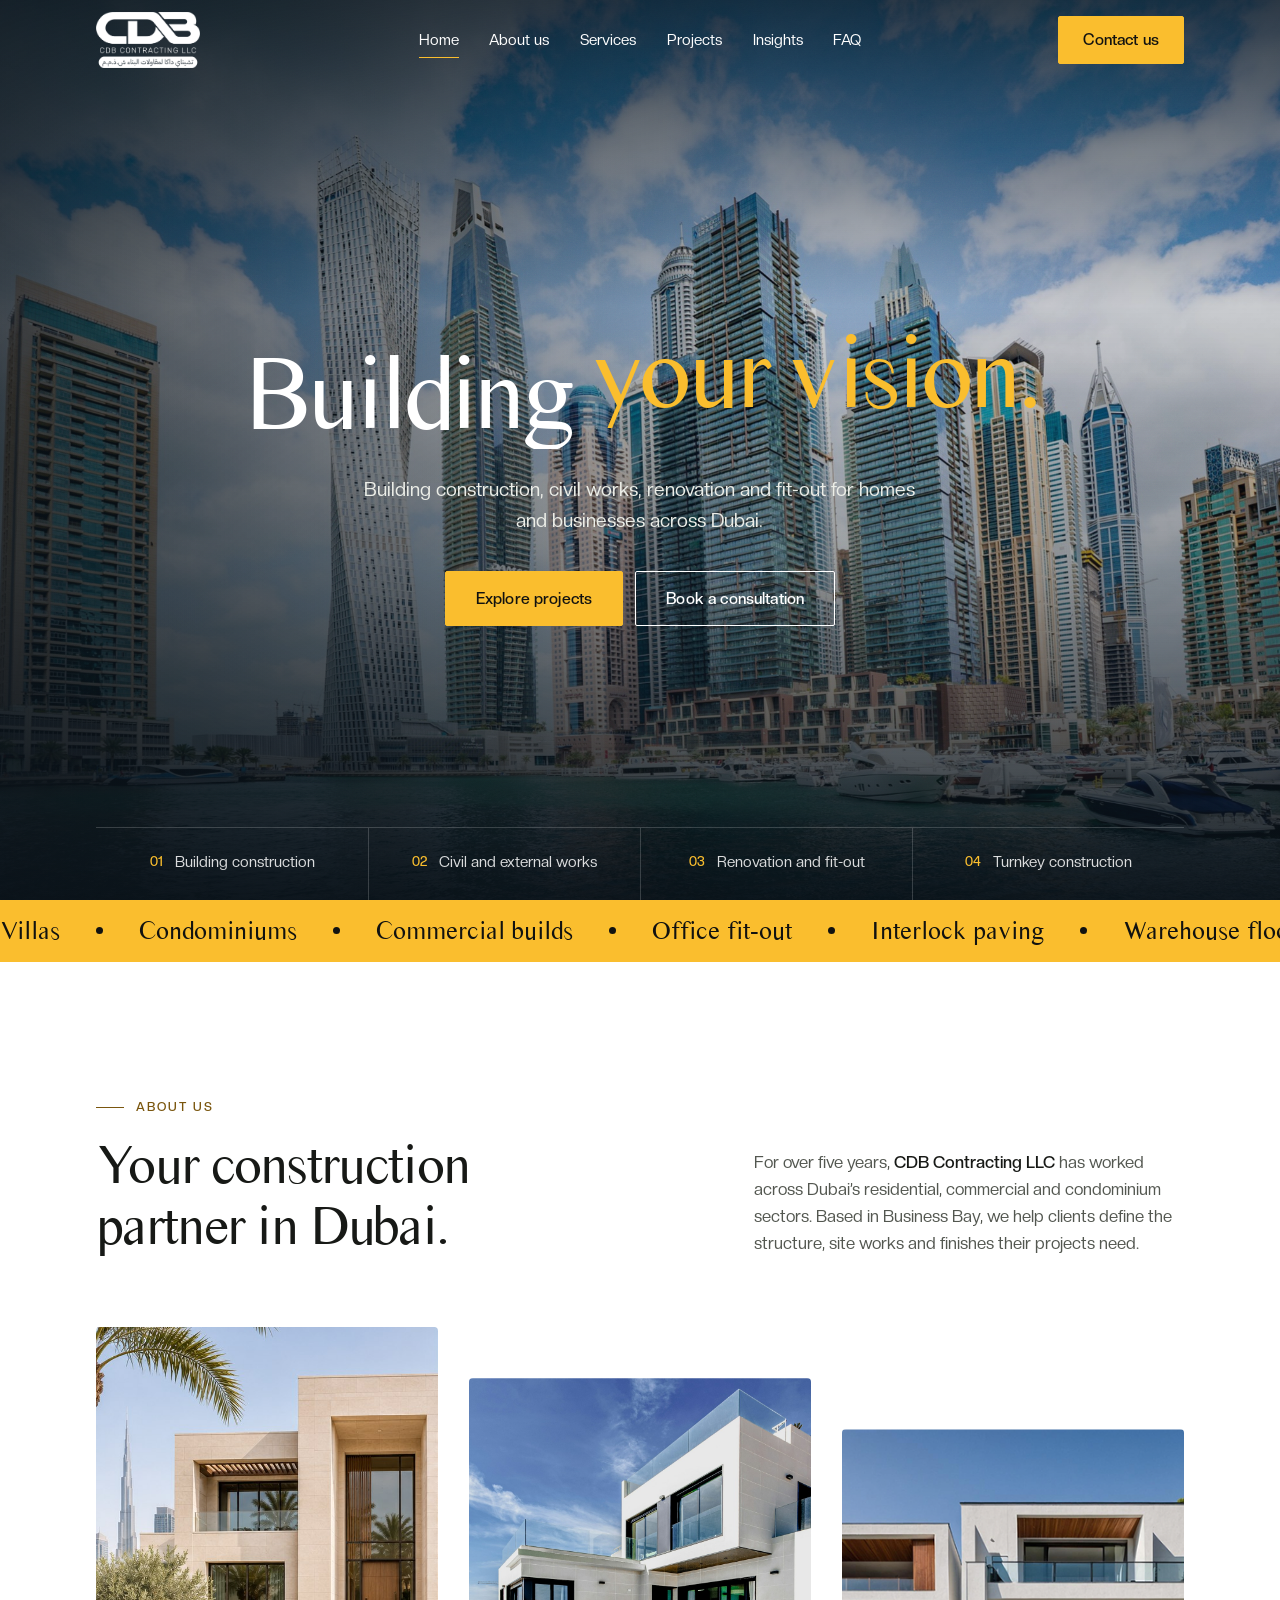
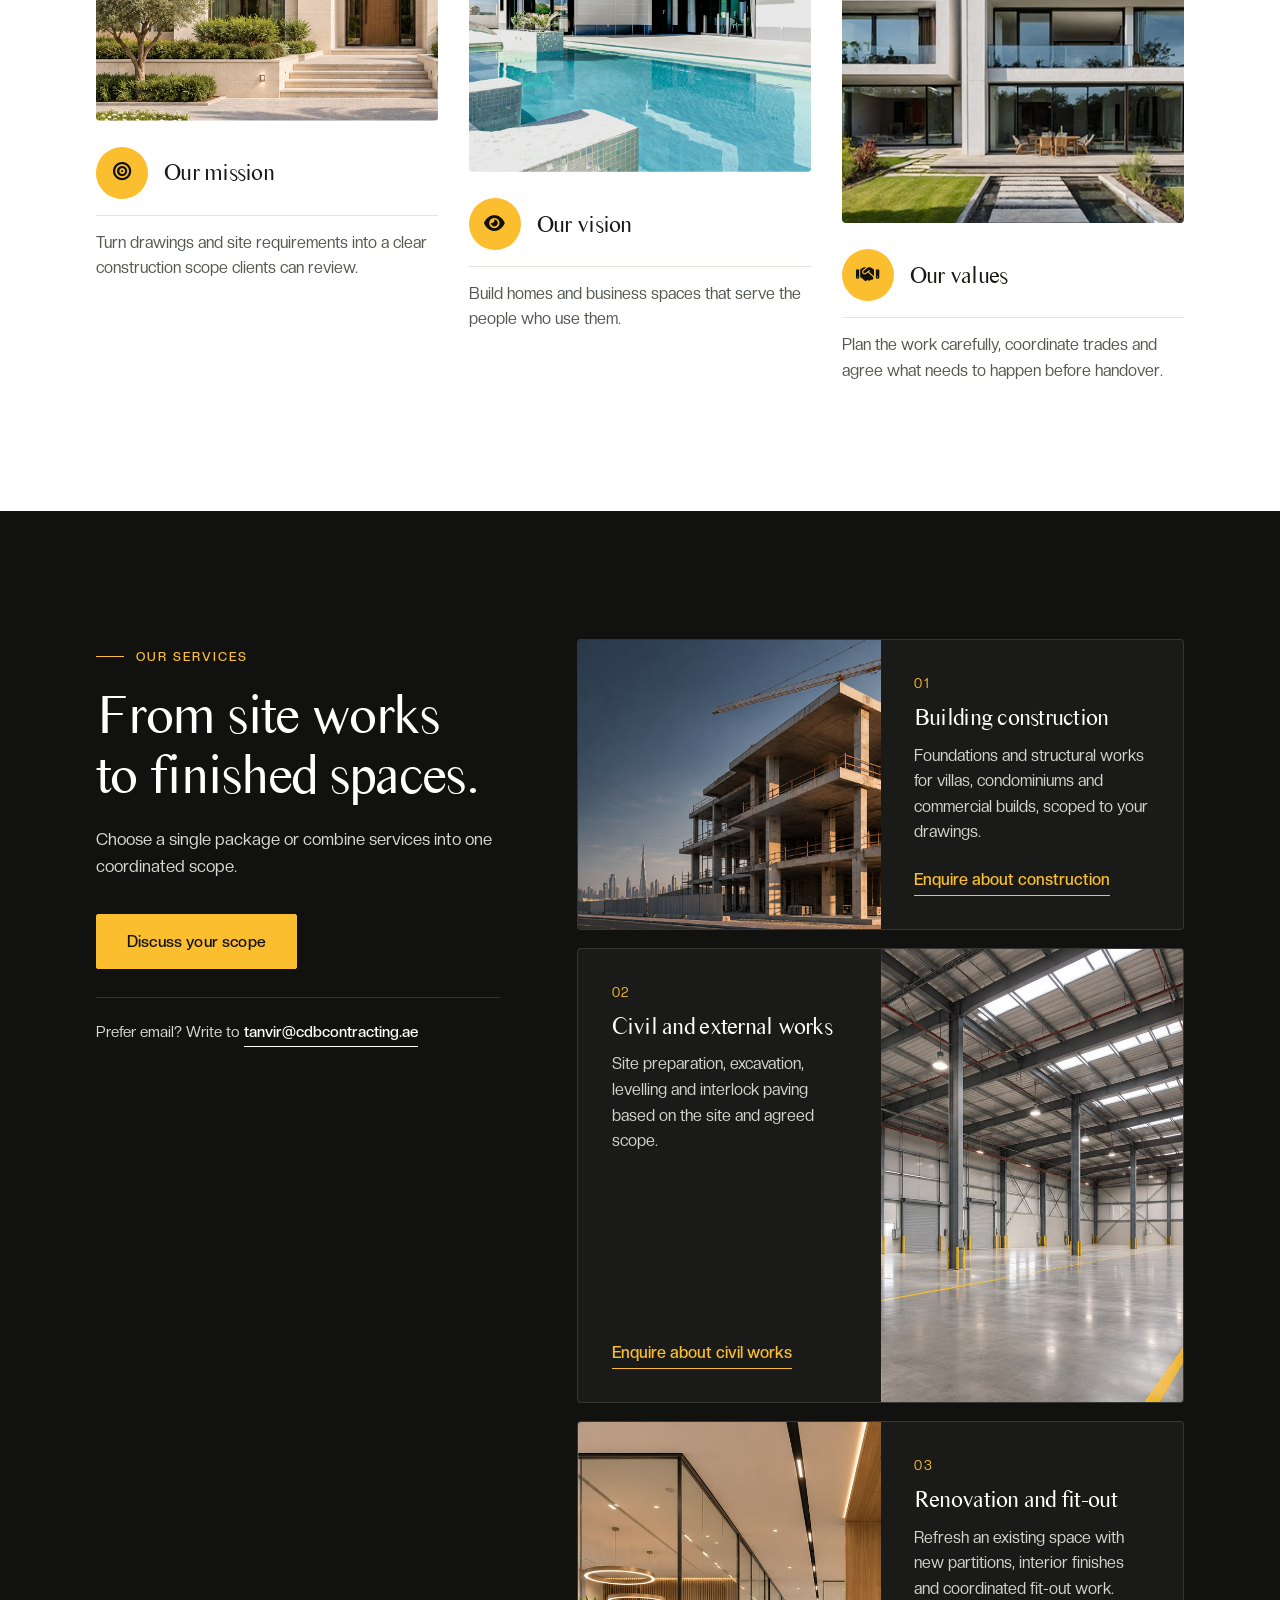
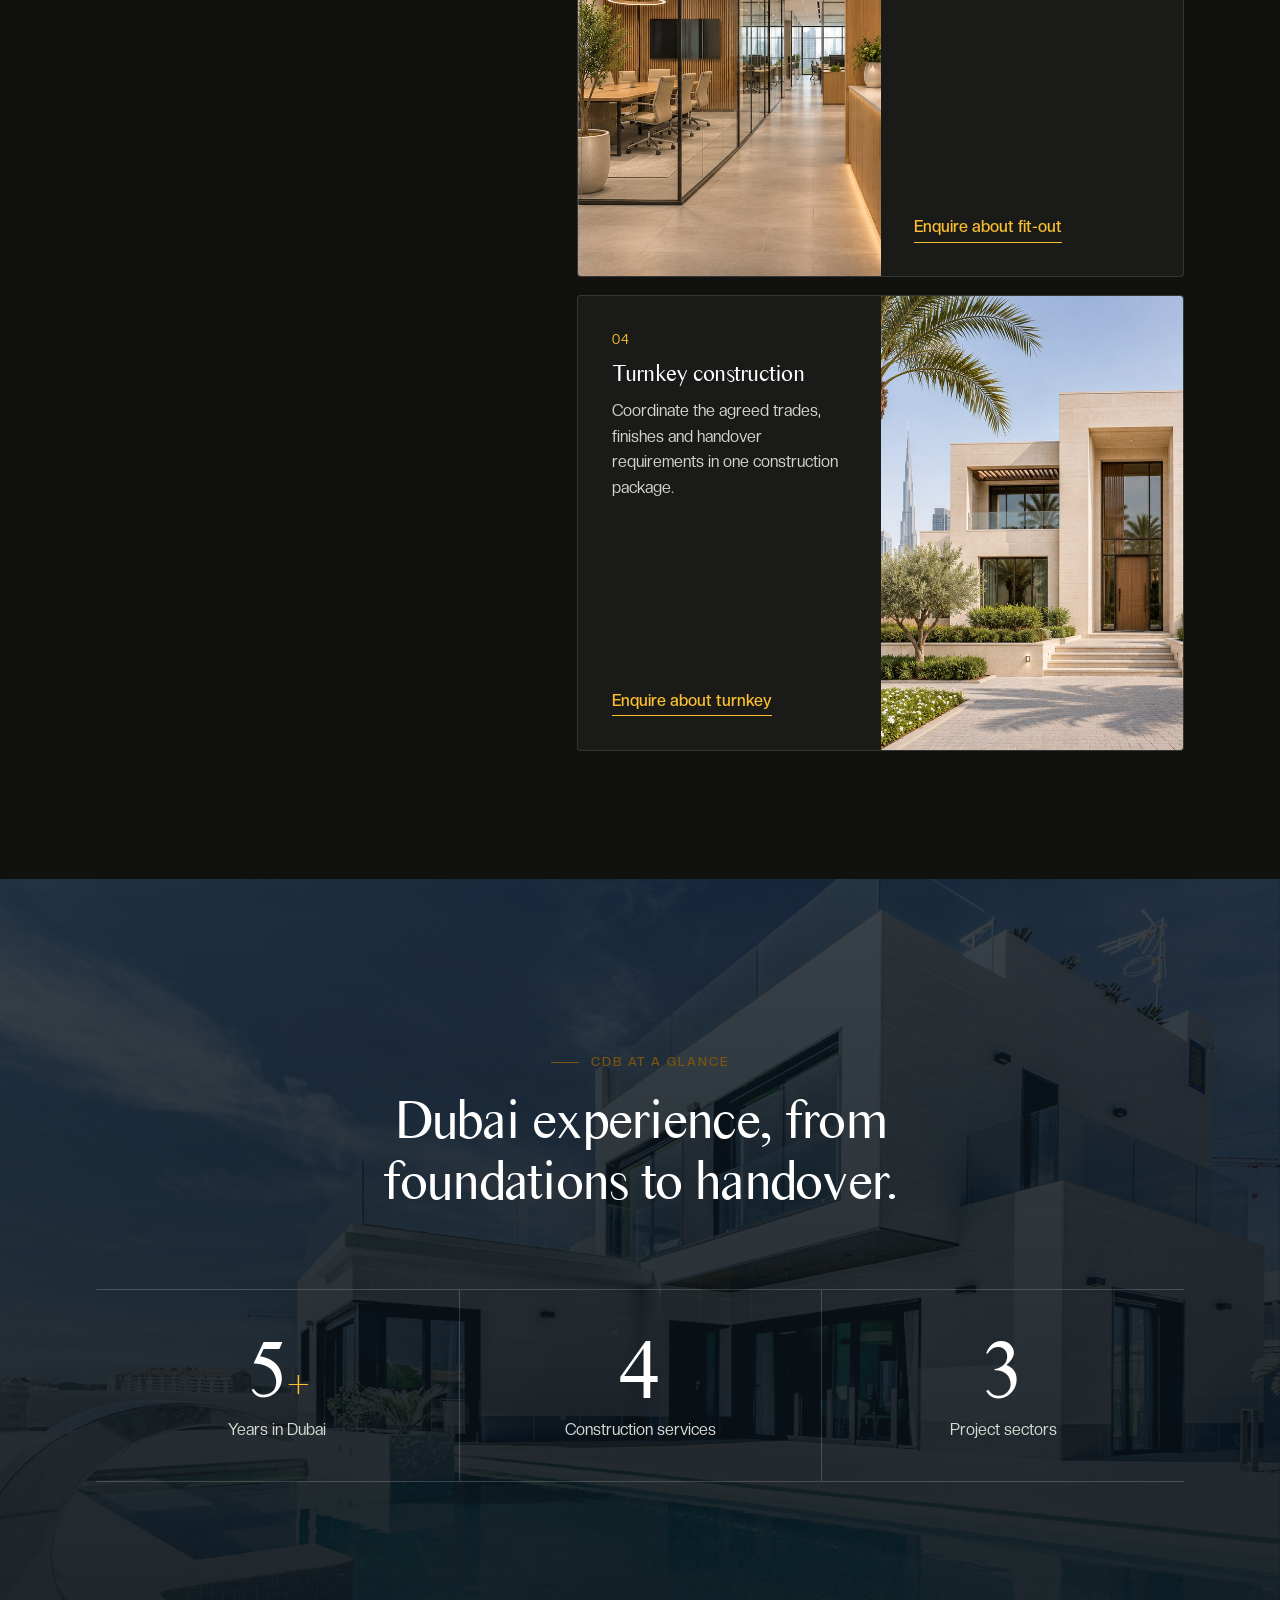
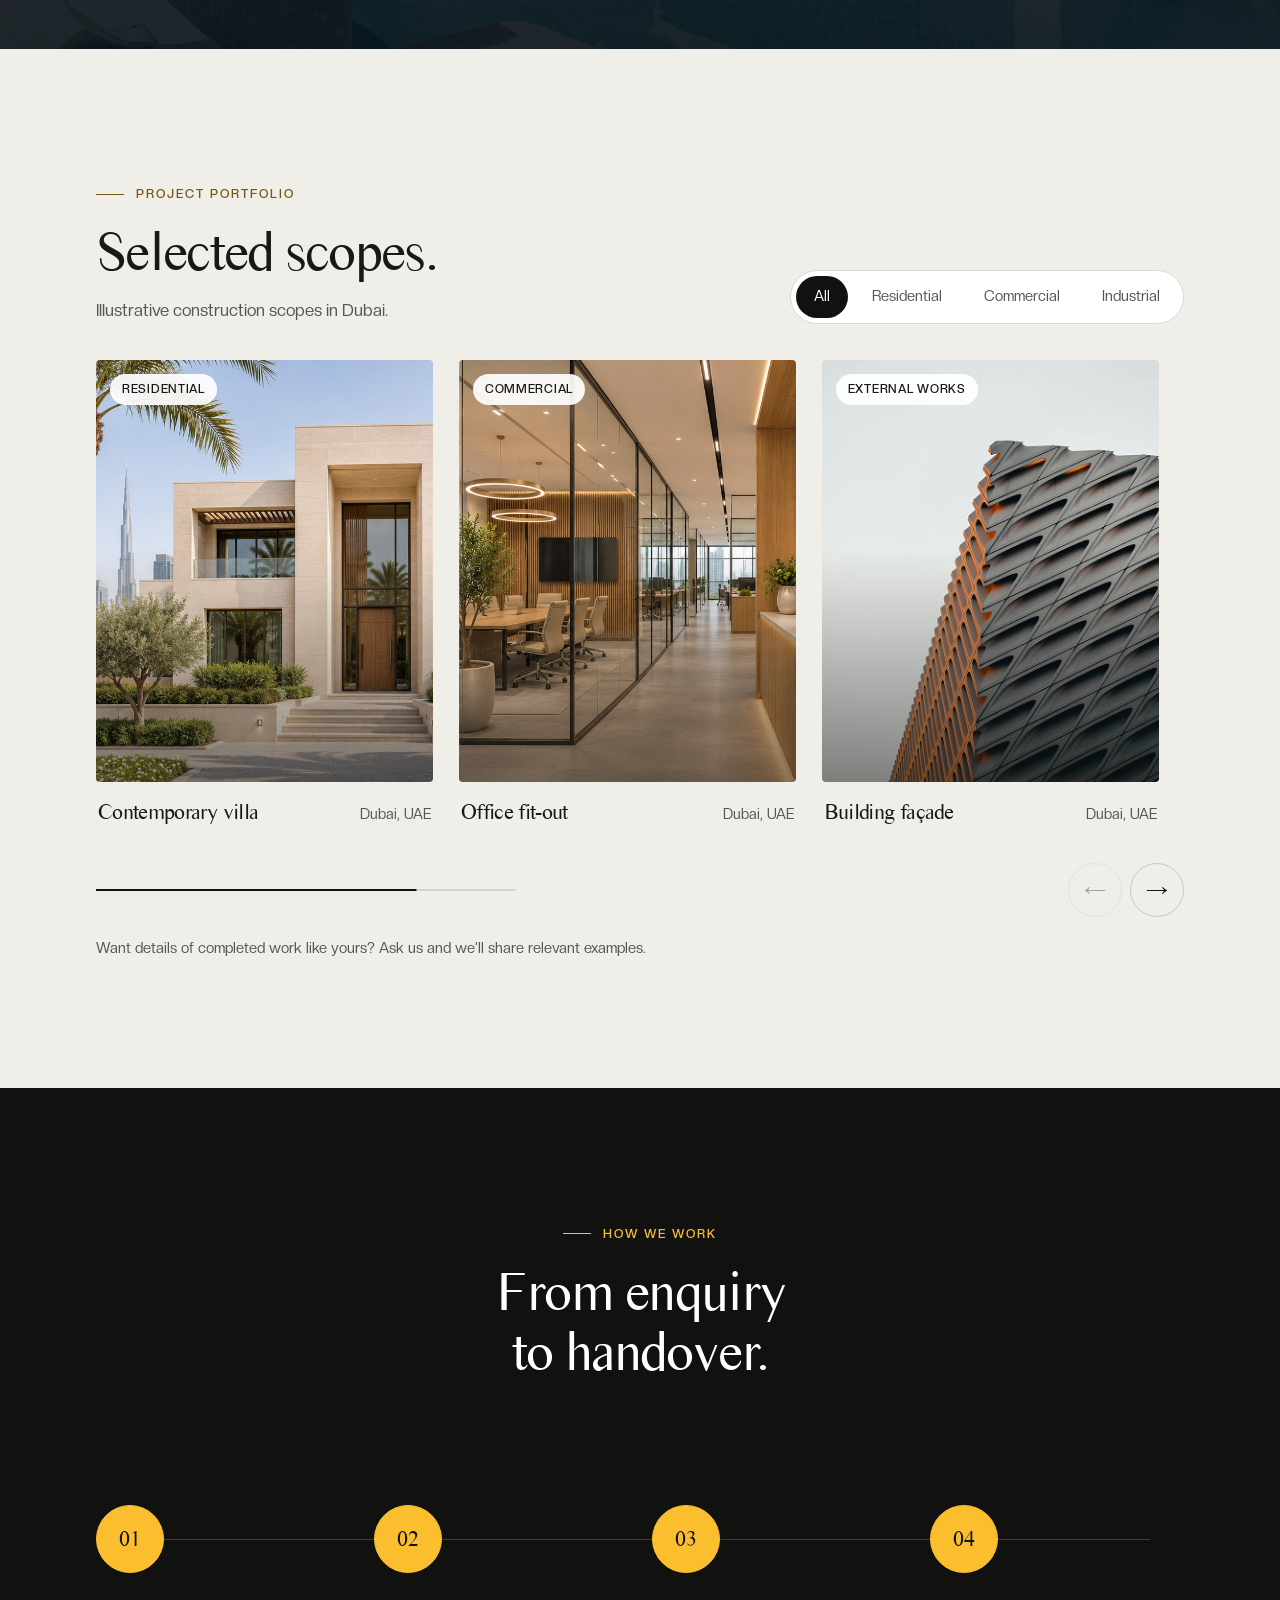
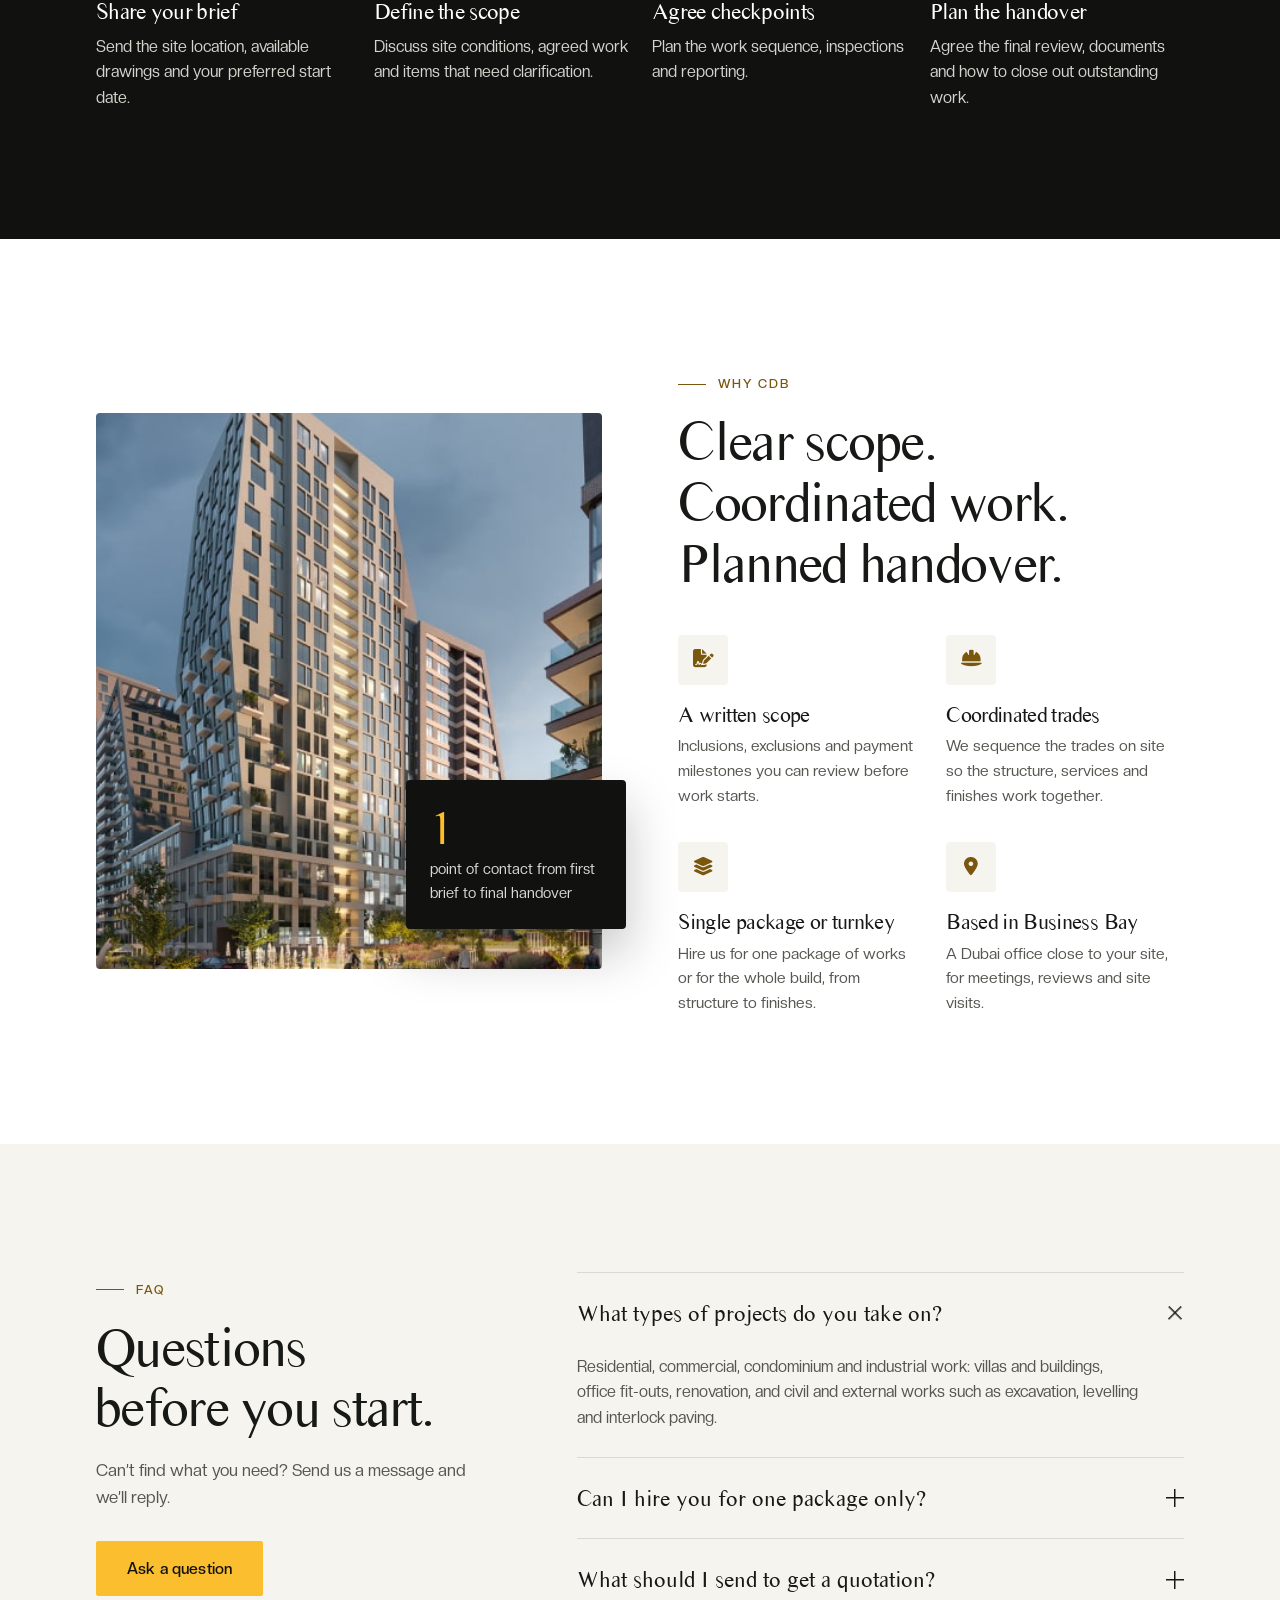
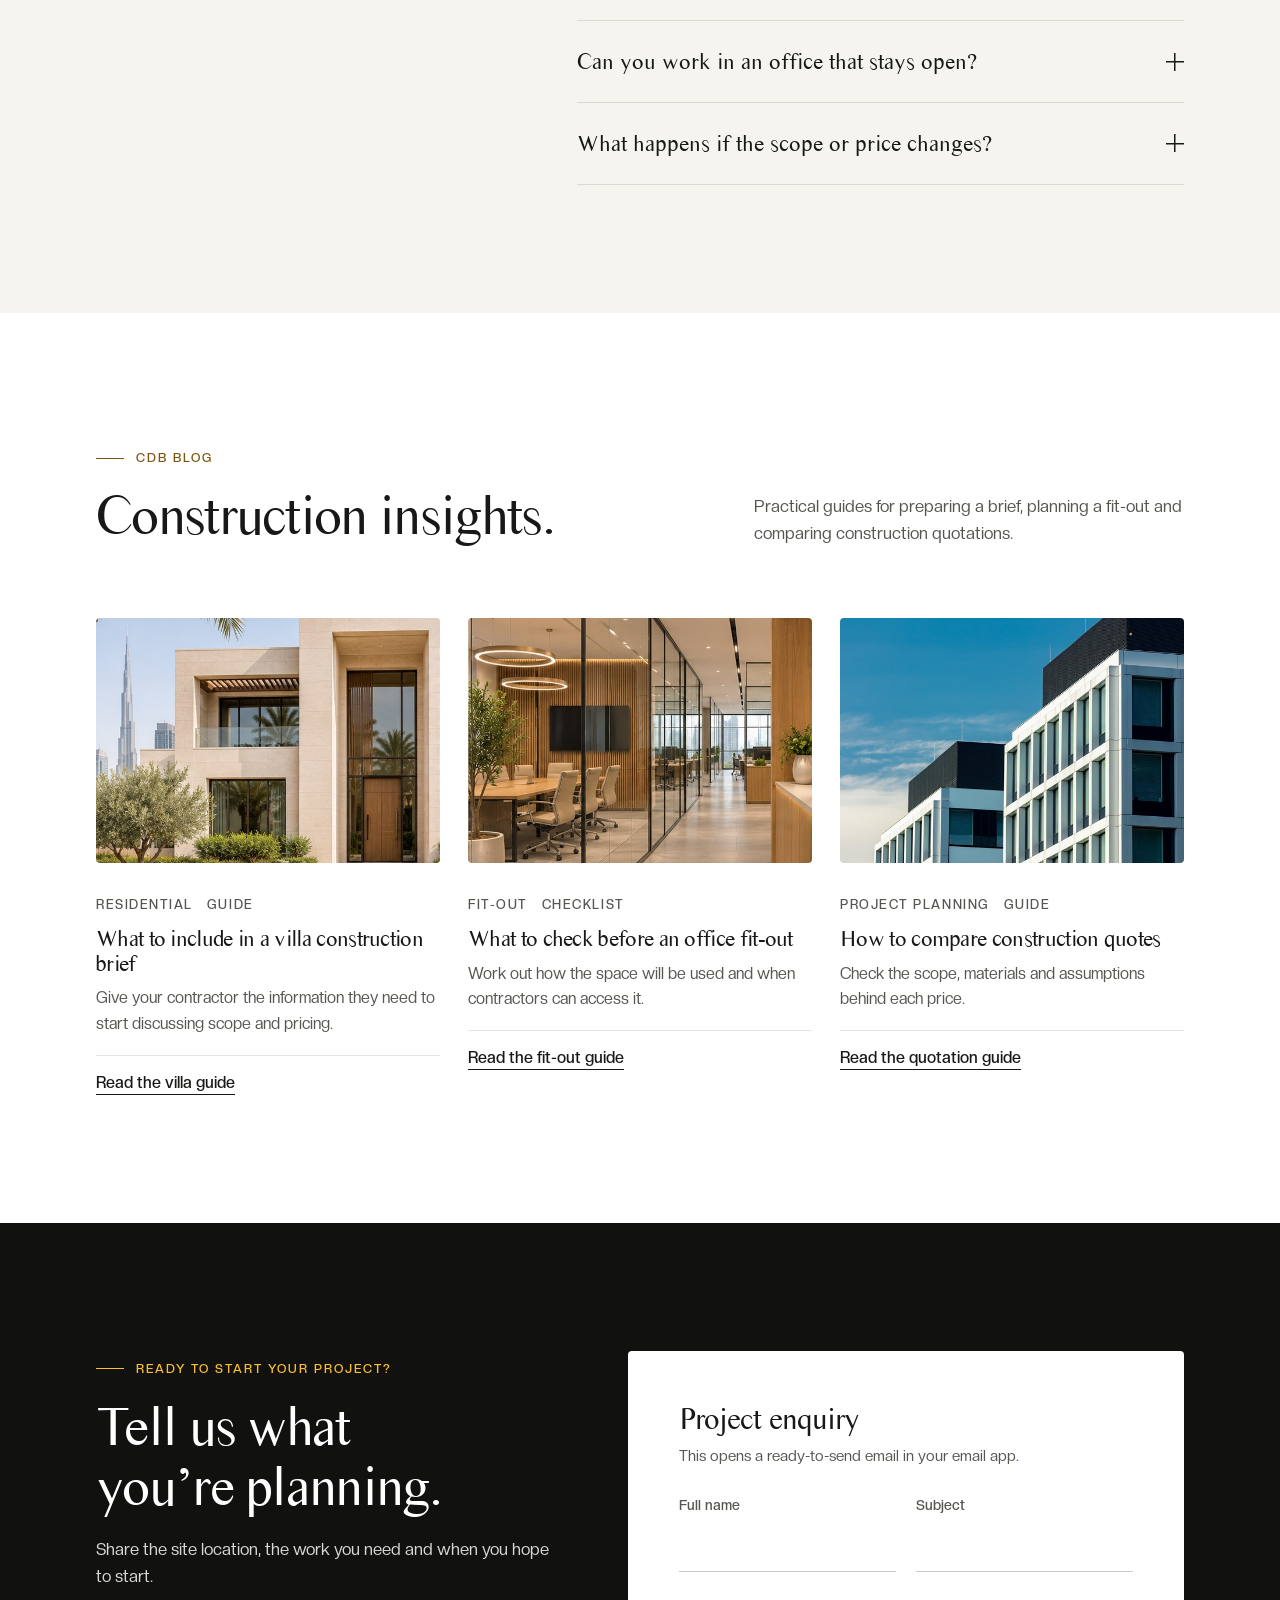
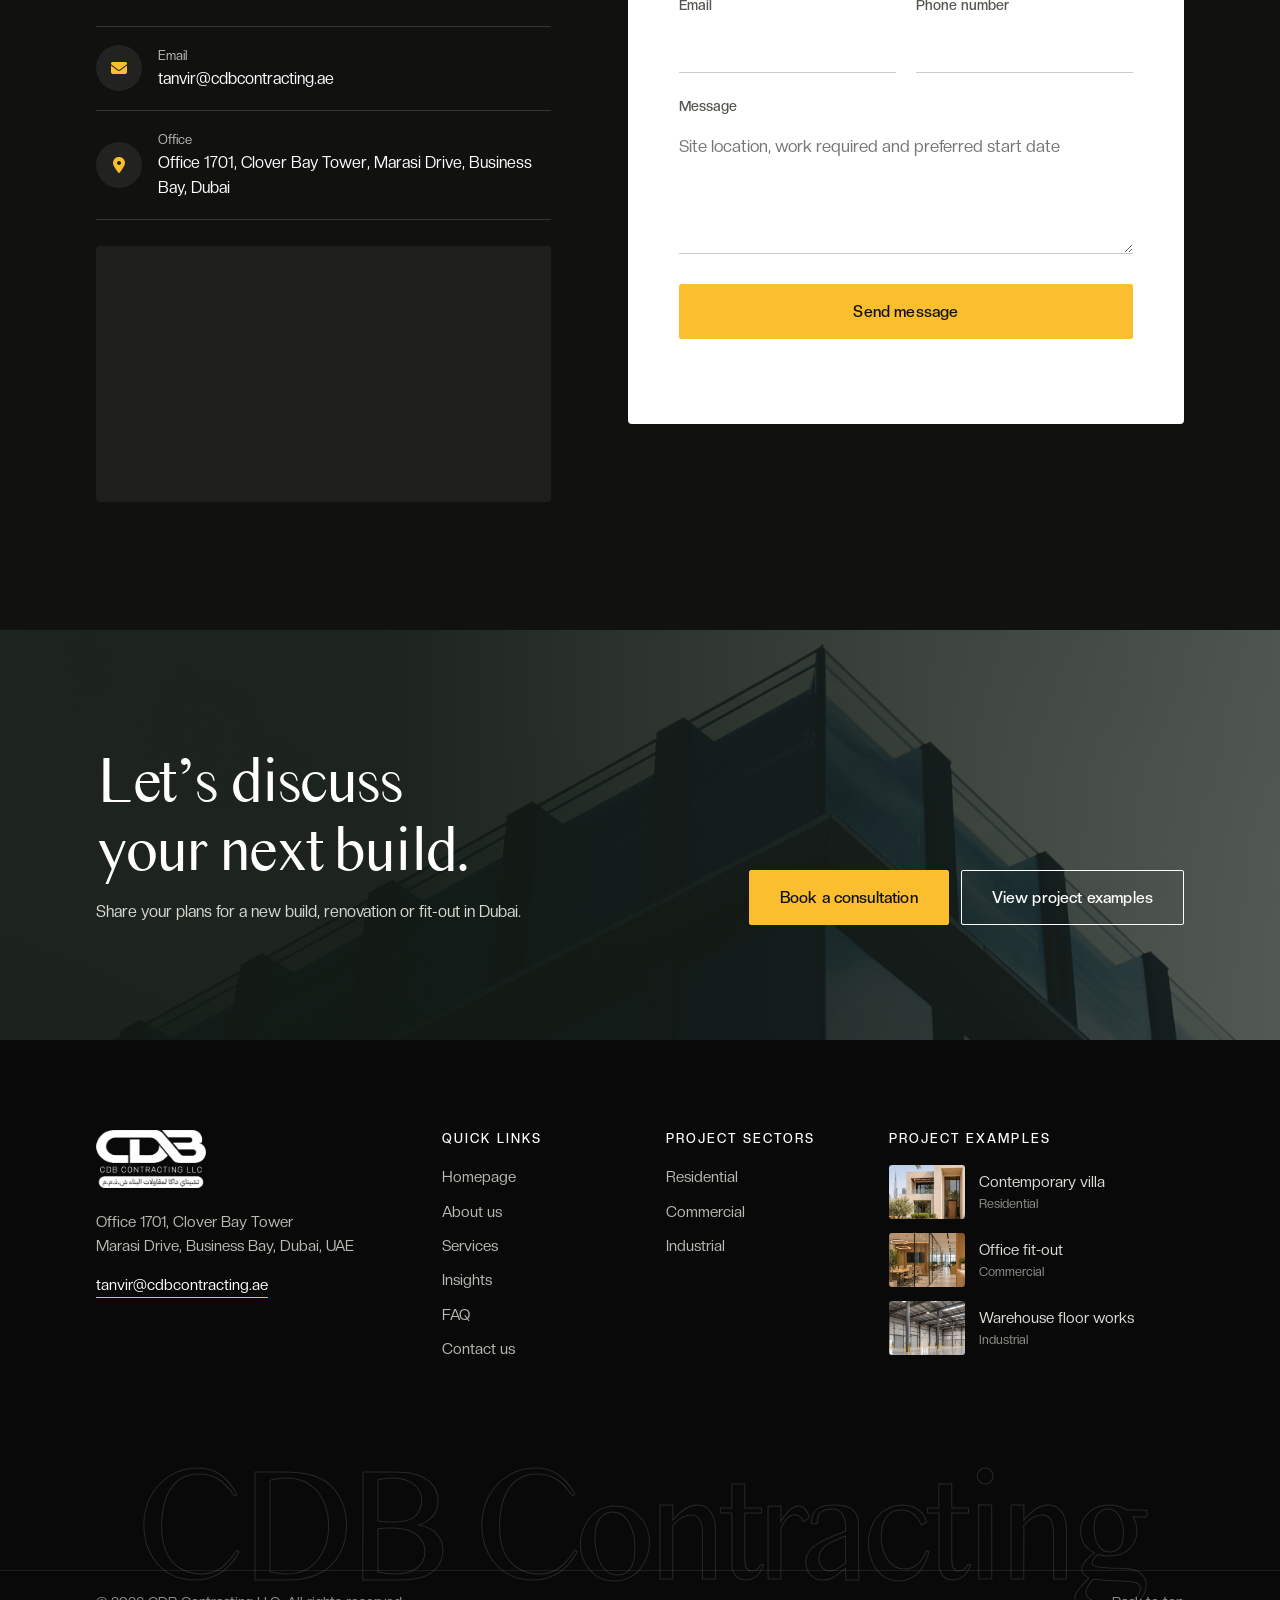
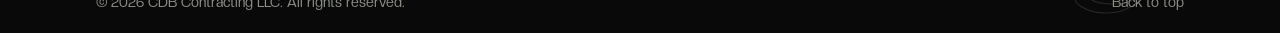
==== commit 98b43b40: "update code" ====
--- a/home.html
+++ b/home.html
@@ -2522,7 +2522,7 @@
         <div class="wrap why-layout">
           <div class="why-media" data-reveal>
             <img
-              src="image/Project-1.png"
+              src="h8_award_pic2.jpg"
               alt="Contemporary commercial building façade"
               loading="lazy"
             />
